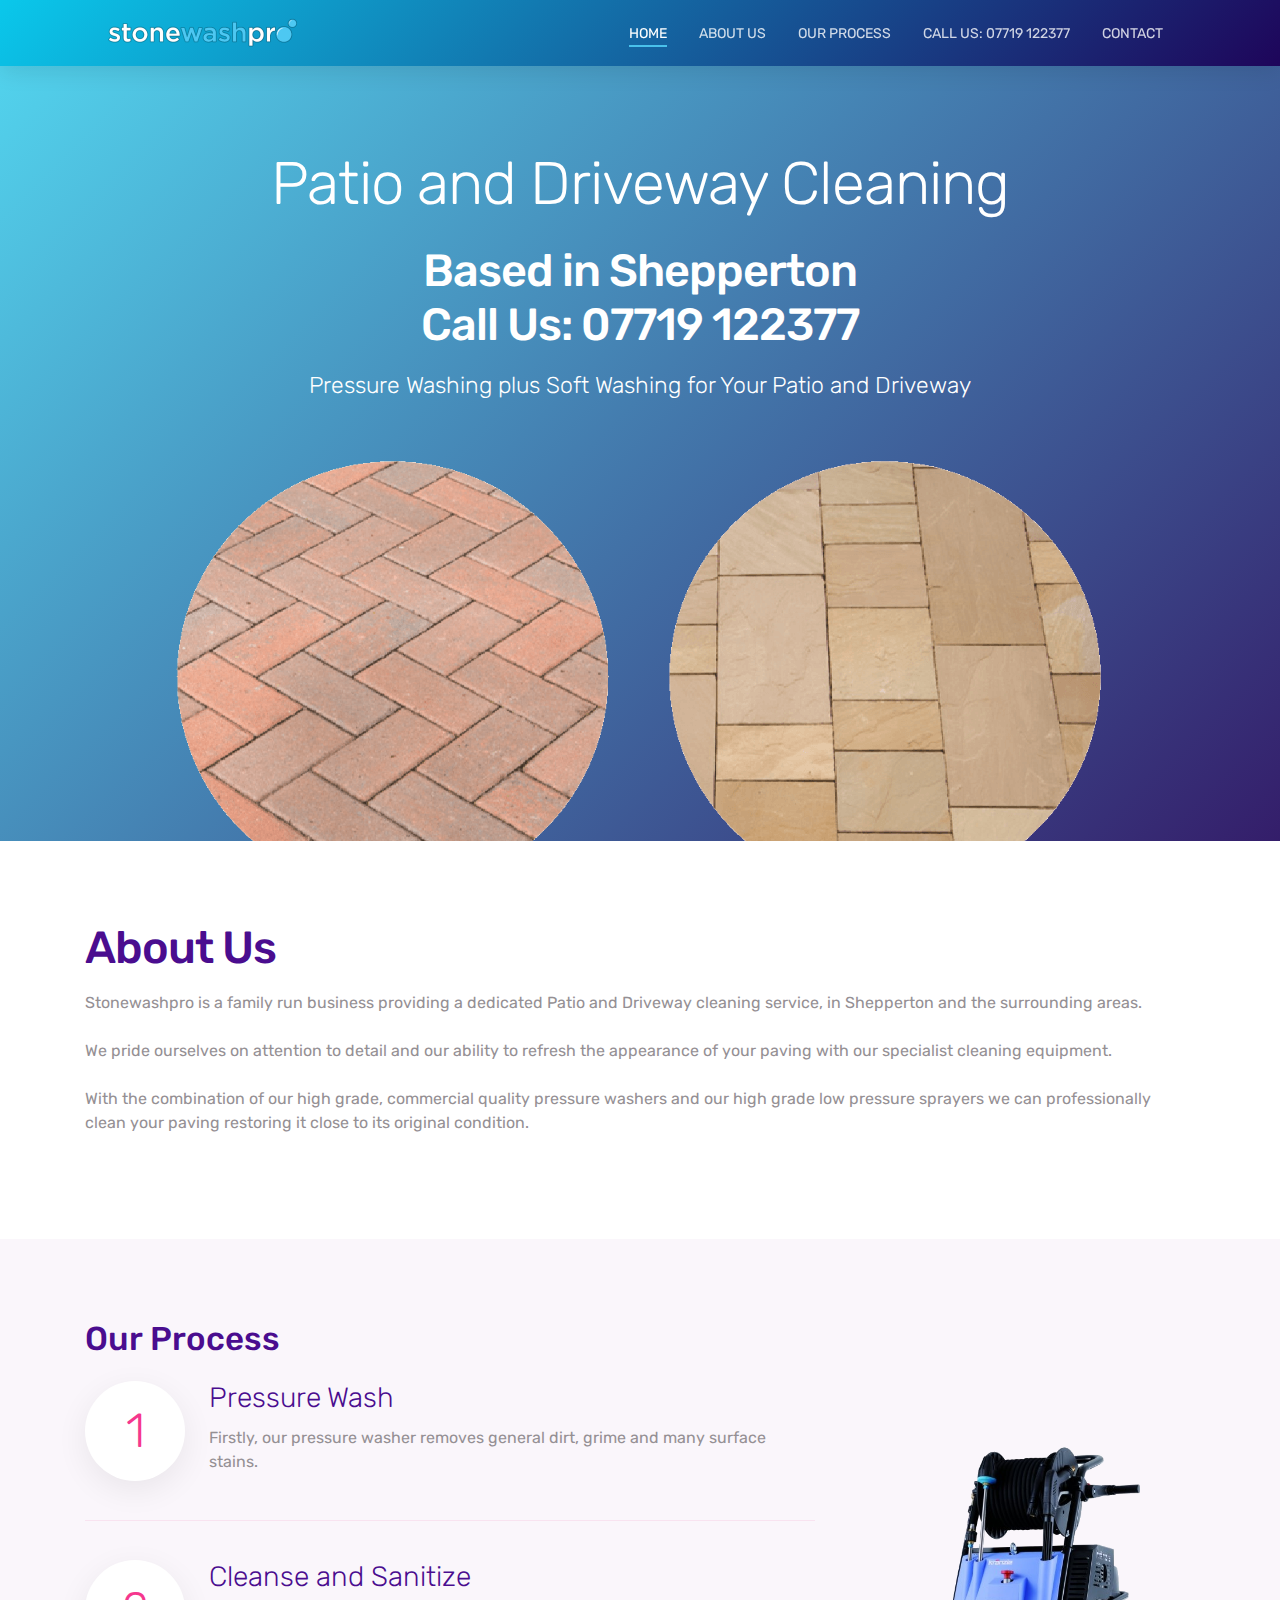
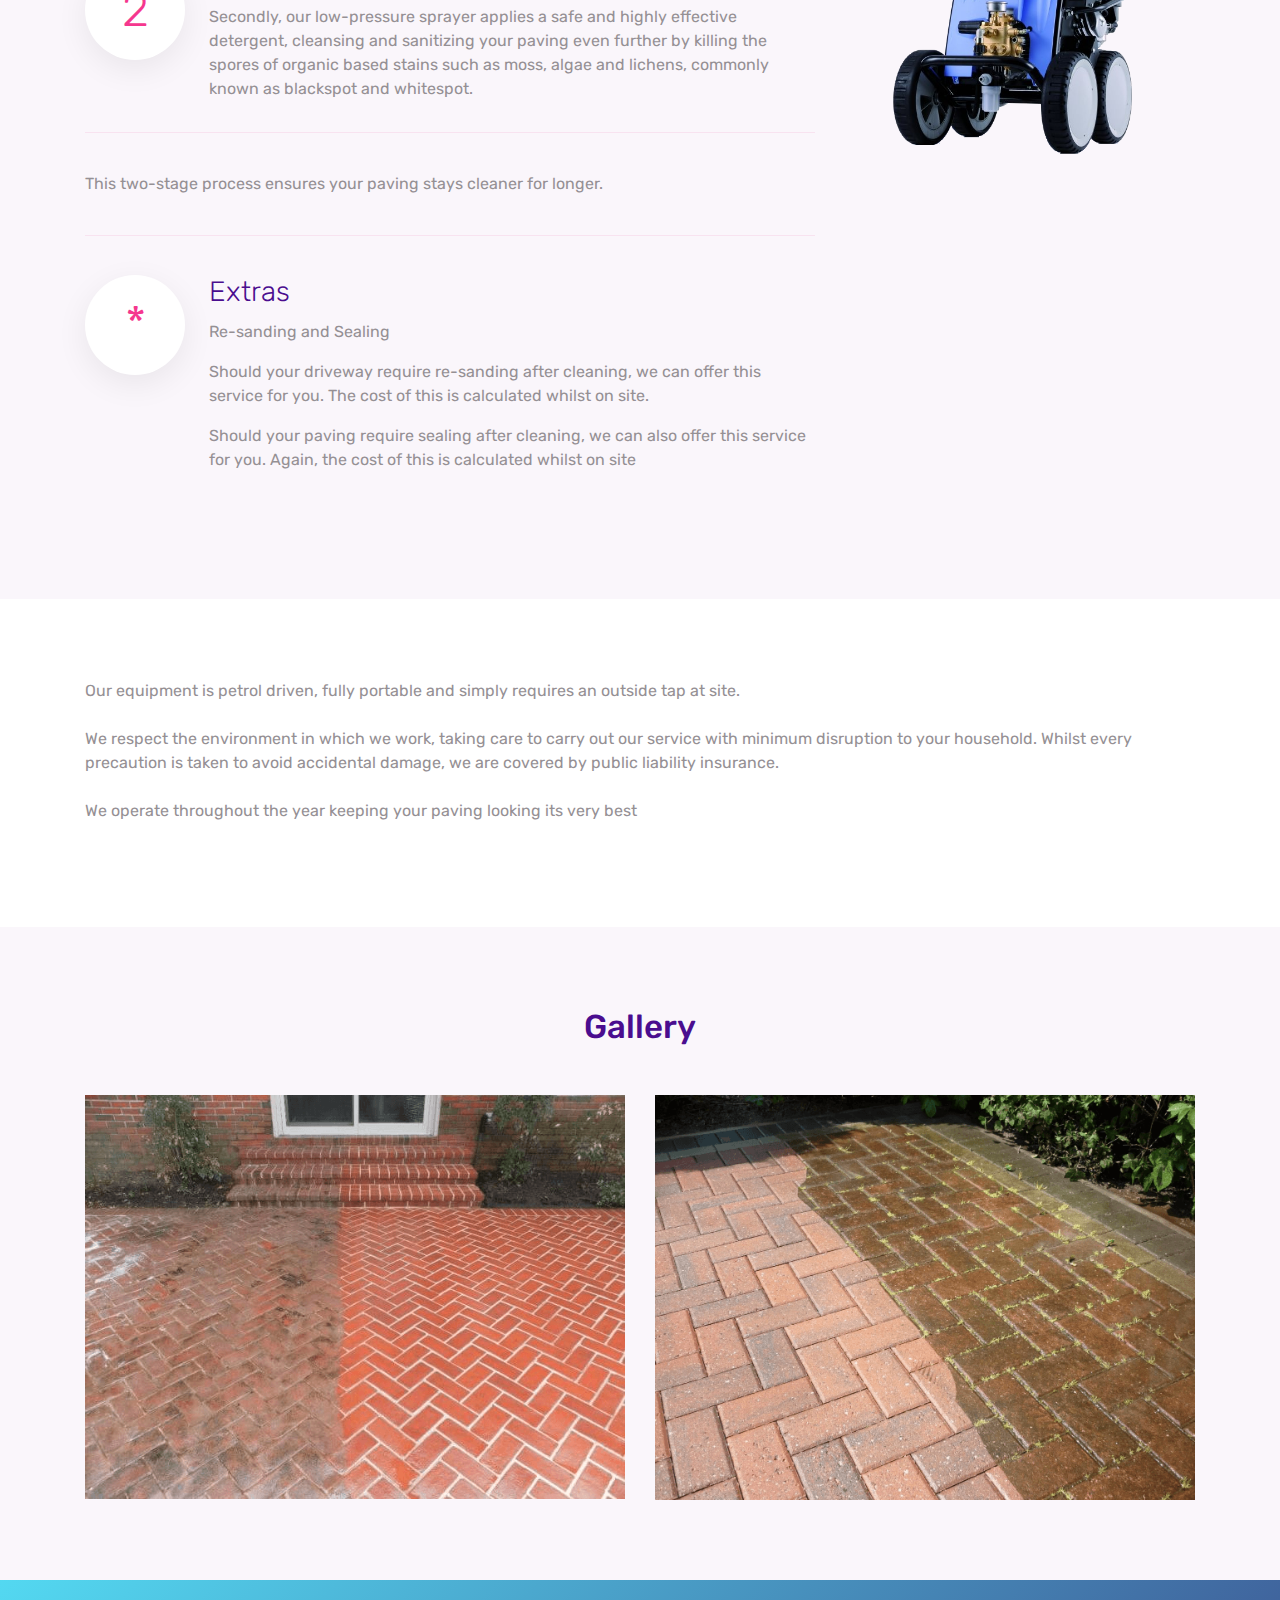
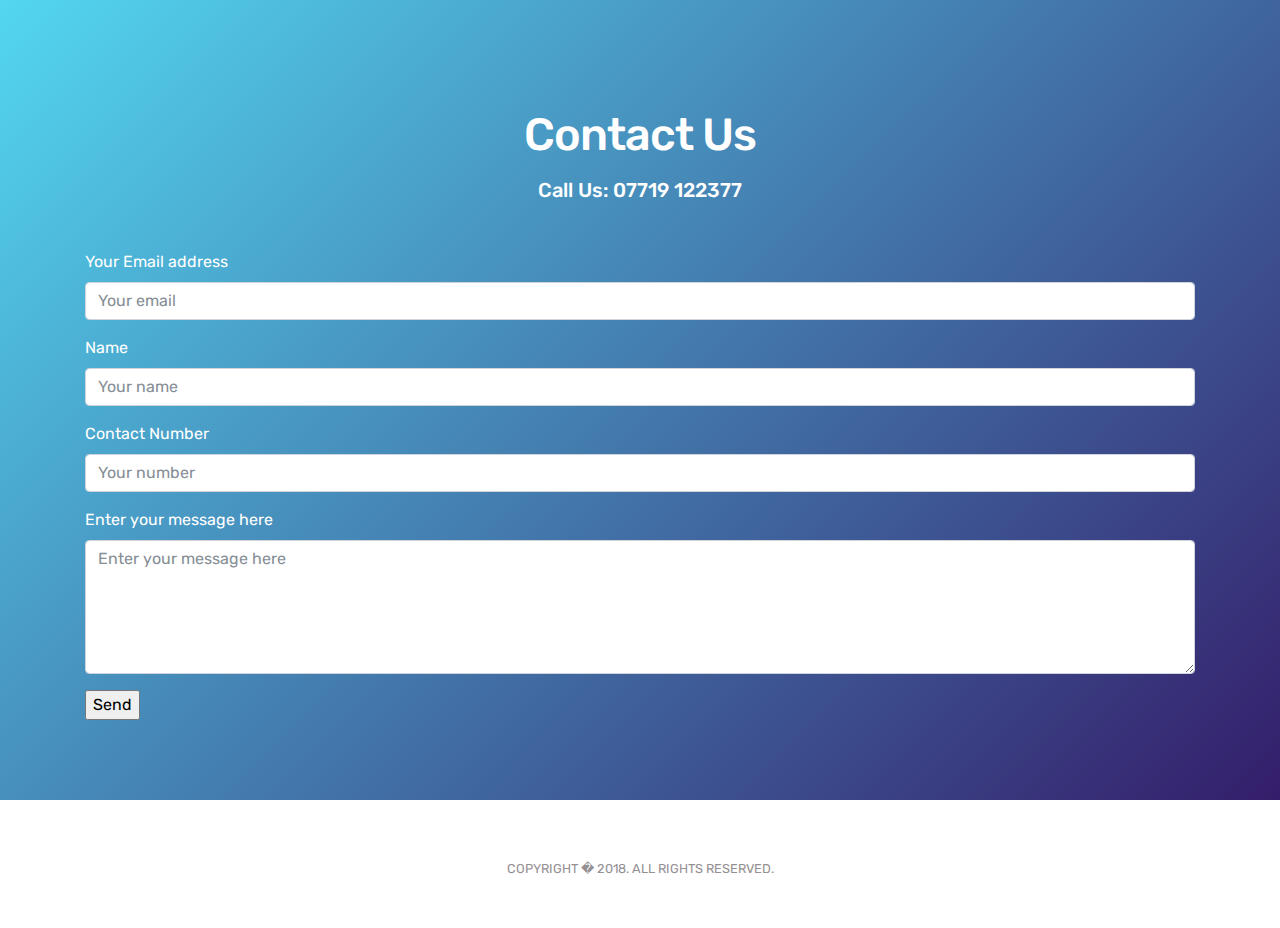
==== index.html @ ac5e24ee "fixing email address" ====
<!doctype html>
<html lang="en">
<head>
    <title>Stonewash Pro - Patio and Driveway Cleaning Services - Shepperton</title>
    <!-- Required meta tags -->
    <meta charset="utf-8">
    <meta name="viewport" content="width=device-width, initial-scale=1, shrink-to-fit=no">
    <meta name="description"
          content="Stonewash Pro - Patio and Driveway Cleaning Services, Pressure Washing, Soft washing and more for your Patio and Driveway">
    <meta name="keywords"
          content="Patio, Driveway, Cleaning, Clean, JetWash, Renovation, Pressure washing, soft washing, softwashing, paving stones, pathways, Shepperton, Chertsey, Laleham, Sunbury, Ashford Middlesex, Surrey, Staines, Charlton Village">

    <!-- Font -->
    <link rel="dns-prefetch" href="//fonts.googleapis.com">
    <link href="https://fonts.googleapis.com/css?family=Rubik:300,400,500" rel="stylesheet">

    <!-- Bootstrap CSS -->
    <link rel="stylesheet" href="css/bootstrap.min.css">
    <link href="css/style.css" rel="stylesheet">
</head>

<body data-spy="scroll" data-target="#navbar" data-offset="30">

<!-- Nav Menu -->

<div class="nav-menu fixed-top">
    <div class="container">
        <div class="row">
            <div class="col-sm-12">
                <nav class="navbar navbar-dark navbar-expand-lg">
                    <a class="navbar-brand" href="index.html">
                        <img src="static/stonewashpro_site_logo.png" class="img-fluid" alt="logo">
                    </a>
                    <button class="navbar-toggler" type="button" data-toggle="collapse" data-target="#navbar"
                            aria-controls="navbar" aria-expanded="false" aria-label="Toggle navigation">
                        <span class="navbar-toggler-icon"></span>
                    </button>
                    <div class="collapse navbar-collapse navbar-dark" id="navbar">
                        <ul class="navbar-nav ml-auto">
                            <li class="nav-item"><a class="nav-link active" href="#home">HOME</a></li>
                            <li class="nav-item"><a class="nav-link active" href="#about-us">ABOUT US</a></li>
                            <li class="nav-item"><a class="nav-link active" href="#our-process">OUR PROCESS</a></li>
                            <li class="nav-item"><a class="nav-link active" href="tel:07719122377">CALL US: 07719
                                122377</a></li>
                            <li class="nav-item"><a class="nav-link" href="#contact">CONTACT</a></li>
                        </ul>
                    </div>
                </nav>
            </div>
        </div>
    </div>
</div>


<header class="bg-gradient" id="home">
    <div class="container mt-5">
        <h1>Patio and Driveway Cleaning</h1>
        <h2 class="tel">Based in Shepperton<br />Call Us: 07719 122377</h2>
        <p class="tagline">Pressure Washing plus Soft Washing for Your Patio and Driveway</p>
    </div>
    <div class="img-holder mt-3"><img src="static/stone_image.png" alt="phone" class="img-fluid"></div>
</header>

<!-- // end .section -->

<div class="section" id="about-us">

    <div class="container">
        <div class="row">
            <div class="col-lg-12">
                <h2>About Us</h2>
                <p class="mb-4">
                    Stonewashpro is a family run business providing a dedicated Patio and Driveway cleaning service,
                    in Shepperton and the surrounding areas.
                </p>
                <p class="mb-4">
                    We pride ourselves on attention to detail and our ability to refresh the appearance of your paving
                    with our specialist cleaning equipment.
                </p>
                <p class="mb-4">
                    With the combination of our high grade, commercial quality pressure washers
                    and our high grade low pressure sprayers we can professionally clean your
                    paving restoring it close to its original condition.
                </p>
            </div>

        </div>
    </div>
</div>
<!-- // end .section -->

<div class="section light-bg" id="our-process">

    <div class="container">
        <div class="row">
            <div class="col-lg-12">
                <h3>Our Process</h3>
            </div>
            <div class="col-md-8 d-flex align-items-center">
                <ul class="list-unstyled ui-steps">
                    <li class="media">
                        <div class="circle-icon mr-4">1</div>
                        <div class="media-body">
                            <h5>Pressure Wash</h5>
                            <p>Firstly, our pressure washer removes general dirt, grime and many surface stains.</p>
                        </div>
                    </li>
                    <li class="media my-4">
                        <div class="circle-icon mr-4">2</div>
                        <div class="media-body">
                            <h5>Cleanse and Sanitize</h5>
                            <p>
                                Secondly, our low-pressure sprayer applies a safe and highly effective detergent, cleansing and
                                sanitizing your paving even further by killing the spores of organic based stains such as moss,
                                algae and lichens, commonly known as blackspot and whitespot.
                            </p>
                        </div>
                    </li>
                    <li class="media my-4">
                        <p class="mb-4">
                            This two-stage process ensures your paving stays cleaner for longer.
                        </p>
                    </li>
                    
                    
                    <li class="media">
                        <div class="circle-icon mr-4">*</div>
                        <div class="media-body">
                            <h5>Extras</h5>
                            <p>
                                Re-sanding and Sealing
                            </p>
                            <p>
                                Should your driveway require re-sanding after cleaning, we can offer this service for you. The cost of this is calculated whilst on site.
                            </p>
                            <p>
                                Should your paving require sealing after cleaning, we can also offer this service for you. Again, the cost of this is calculated whilst on site
                            </p>
                        </div>
                    </li>
                </ul>
            </div>
            <div class="col-md-4">
                <img src="static/swp-mech.png" alt="Cleaning Equipment" class="img-fluid">
            </div>

        </div>

    </div>

</div>
<!-- // end .section -->

<div class="section" id="service">

    <div class="container">
        <div class="row">
            <div class="col-lg-12">
                <p class="mb-4">
                    Our equipment is petrol driven, fully portable and simply requires an outside tap at site.
                </p>
                <p class="mb-4">
                    We respect the environment in which we work, taking care to carry out our
                    service with minimum disruption to your household. Whilst every precaution is
                    taken to avoid accidental damage, we are covered by public liability insurance.
                </p>
                <p class="mb-4">
                    We operate throughout the year keeping your paving looking its very best
                </p>
            </div>

        </div>
    </div>
</div>
<!-- // end .section -->



<div class="section light-bg">
    <div class="container">
        <div class="row">
            <div class="col-lg-12">
                <div class="section-title">
                    <h3>Gallery</h3>
                </div>
            </div>
        </div>
        <div class="row">
            <div class="col-lg-6">
                <img src="static/example_clean.png" alt="Example paving cleaning" class="img-fluid">
            </div>
            <div class="col-lg-6">
                <img src="static/example_clean_2.png" alt="Example paving cleaning" class="img-fluid">
            </div>
        </div>



    </div>

</div>
</div>
<!-- // end .section -->

<div class="section bg-gradient" id="contact">
    <div class="container contact">
        <div class="call-to-action">
            <h2>Contact Us</h2>
            <h4><a href="tel:07719122377" class="tel">Call Us: 07719 122377</a></h4>
        </div>
        <form action="https://formspree.io/tonyhowes@stonewashpro.uk"
              method="POST" encType="multipart/form-data">
            <div class="form-group">
                <label for="_replyto">Your Email address</label>
                <input type="email" class="form-control" id="_replyto" name="_replyto" placeholder="Your email">
            </div>
            <div class="form-group">
                <label for="name">Name</label>
                <input type="text" class="form-control" name="name" id="name" placeholder="Your name">
            </div>
            <div class="form-group">
                <label for="contact_number">Contact Number</label>
                <input type="tel" class="form-control" name="contact_number" id="contact_number"
                       placeholder="Your number">
            </div>
            <div class="form-group">
                <label for="message">Enter your message here</label>
                <textarea class="form-control" name="message" id="message" rows="5"
                          placeholder="Enter your message here"></textarea>
            </div>
            <input type="hidden" name="_subject" value="Stonewash Pro Contact form">
            <input type="hidden" name="_next" value="https://stonewashpro.uk/feedback.html">
            <input type="text" name="_gotcha" style="display:none;">
            <input type="hidden" name="_language" value="en" />
            <input type="submit" value="Send">
        </form>
    </div>
</div>
<!-- // end .section -->

<footer class="my-5 text-center">
    <p class="mb-2 copyrightcolorlib">
        <small>
            COPYRIGHT � 2017. ALL RIGHTS RESERVED. MOBAPP TEMPLATE BY
            <a class="copyrightcolorlib-anchor" href="https://colorlib.com">COLORLIB</a>
        </small>
    </p>
    <p class="mb-2 copyright">
        <small>
            COPYRIGHT � 2018. ALL RIGHTS RESERVED.
        </small>
    </p>

</footer>

<!-- jQuery and Bootstrap -->
<script src="js/jquery-3.2.1.min.js"></script>
<script src="js/bootstrap.bundle.min.js"></script>
<!-- Custom JS -->
<script src="js/script.js"></script>

</body>

</html>
---- css/style.css ----
@charset "UTF-8";

/*

Style   : MobApp CSS
Version : 1.0
Author  : Surjith S M
URI     : https://surjithctly.in/

Copyright © All rights Reserved 

*/


/*------------------------
[TABLE OF CONTENTS]
    
1. GLOBAL STYLES
2. NAVBAR
3. HERO
4. TABS
5. TESTIMONIALS
6. IMAGE GALLERY
7. PRICING
8. CALL TO ACTION
9. FOOTER

------------------------*/


/* GLOBAL
----------------------*/

body {
    font-family: 'Rubik', sans-serif;
    position: relative;
}

a {
    color: #49C1EB;
}

a:hover,
a:focus {
    color: #d6619c;
}

h1 {
    font-size: 60px;
    font-weight: 300;
    letter-spacing: -1px;
    margin-bottom: 1.5rem;
}

h2 {
    font-size: 45px;
    font-weight: 500;
    color: #4A0D8F;
    letter-spacing: -1px;
    margin-bottom: 1rem;
}

h3 {
    color: #4A0D8F;
    font-size: 33px;
    font-weight: 500;
}

h4 {
    font-size: 20px;
    font-weight: 500;
    color: #4A0D8F;
}

h5 {
    font-size: 28px;
    font-weight: 300;
    color: #4A0D8F;
    margin-bottom: 0.7rem;
}

.tel,
a.tel:hover,
a.tel:focus
{
    color: white;
}

p {
    color: #959094;
}

p.lead {
    color: #e38cb7;
    margin-bottom: 2rem;
}

.text-primary {
    color: #e38cb7 !important;
}

.light-font {
    font-weight: 300;
}

.btn {
    font-size: 12px;
    font-weight: 400;
    text-transform: uppercase;
    padding: 0.375rem 1.35rem;
    transition: all 0.3s ease;
}

.btn-outline-light:hover {
    color: #d6619c;
}

.btn-primary {
    border-radius: 3px;
    background-image: -moz-linear-gradient( 122deg, #e54595 0%, #fd378e 100%);
    background-image: -webkit-linear-gradient( 122deg, #e54595 0%, #fd378e 100%);
    background-image: -ms-linear-gradient( 122deg, #e54595 0%, #fd378e 100%);
    background-image: linear-gradient( 122deg, #e54595 0%, #fd378e 100%);
    box-shadow: 0px 9px 32px 0px rgba(0, 0, 0, 0.2);
    font-weight: 500;
    padding: 0.6rem 2rem;
    border: 0;
}

.btn-primary:hover,
.btn-primary:focus,
.btn-primary:active,
.btn-primary:not([disabled]):not(.disabled).active,
.btn-primary:not([disabled]):not(.disabled):active,
.show>.btn-primary.dropdown-toggle {
    background-image: linear-gradient( 122deg, #fd378e 0%, #e54595 100%);
    box-shadow: 0px 9px 32px 0px rgba(0, 0, 0, 0.3);
    color: #FFF;
}

.btn-light {
    border-radius: 3px;
    background: #FFF;
    box-shadow: 0px 9px 32px 0px rgba(0, 0, 0, 0.26);
    font-size: 14px;
    font-weight: 500;
    color: #633991;
    margin: 0.5rem;
    padding: 0.7rem 1.6rem;
    line-height: 1.8;
}

.btn-group-lg>.btn,
.btn-lg {
    padding: 0.8rem 1rem;
    font-size: 15px;
}

.light-bg {
    background-color: #faf6fb;
}

.section {
    padding: 80px 0;
}

.section-title {
    text-align: center;
    margin-bottom: 3rem;
}

.section-title small {
    color: #998a9b;
}

@media (max-width:767px) {
    h1 {
        font-size: 40px;
    }
    h2 {
        font-size: 30px;
    }
}

.container.contact {
    color: white;
}

/* NAVBAR
----------------------*/

.nav-menu {
    padding: 0 0;
    transition: all 0.3s ease;
}

.navbar-dark .navbar-nav .nav-link {
    color: rgba(255,255,255,0.8);
}

.nav-menu,
.nav-menu.is-scrolling,
.nav-menu.menu-is-open {
    background-color: rgb(74, 13, 143);
    background: -moz-linear-gradient( 135deg, rgb(10, 200, 235) 0%, rgb(30, 5, 90) 100%);
    background: -webkit-linear-gradient( 135deg, rgb(10, 200, 235) 0%, rgb(30, 5, 90) 100%);
    background: linear-gradient( 135deg, rgb(10, 200, 235) 0%, rgb(30, 5, 90) 100%);
    -webkit-box-shadow: 0px 5px 23px 0px rgba(0, 0, 0, 0.1);
    -moz-box-shadow: 0px 5px 23px 0px rgba(0, 0, 0, 0.1);
    box-shadow: 0px 5px 23px 0px rgba(0, 0, 0, 0.1);
}

.nav-menu.is-scrolling {
    padding: 0;
}

.navbar-nav .nav-link {
    position: relative;
}

@media (min-width: 992px) {
    .navbar-expand-lg .navbar-nav .nav-link {
        padding-right: 1rem;
        padding-left: 1rem;
        font-size: 14px;
    }
    .navbar-nav>.nav-item>.nav-link.active:after {
        content: "";
        border-bottom: 2px solid #49C1EB;
        left: 1rem;
        right: 1rem;
        bottom: 5px;
        height: 1px;
        position: absolute;
    }
}

@media (max-width:991px) {
    .navbar-nav.is-scrolling {
        padding-bottom: 1rem;
    }
    .navbar-nav .nav-item {
        text-align: center;
    }
}


/* HERO
----------------------*/

header {
    padding: 100px 0 0;
    text-align: center;
    color: #FFF;
}

.bg-gradient {
    background-image: -moz-linear-gradient( 135deg, rgba(10, 200, 235, 0.7) 0%, rgba(30, 5, 90, 0.9) 100%);
    background-image: -webkit-linear-gradient( 135deg, rgba(10, 200, 235, 0.7) 0%, rgba(30, 5, 90, 0.9) 100%);
    background-image: -ms-linear-gradient( 135deg, rgba(10, 200, 235, 0.7) 0%, rgba(30, 5, 90, 0.9) 100%);
    background-image: linear-gradient( 135deg, rgba(10, 200, 235, 0.7) 0%, rgba(30, 5, 90, 0.9) 100%);
}

.tagline {
    font-size: 23px;
    font-weight: 300;
    color: #FFFFFF;
    max-width: 800px;
    margin: 0 auto;
}

.img-holder {
    height: 0;
    padding-bottom: 33%;
    overflow: hidden;
}

@media (max-width:1200px) {
    .img-holder {
        padding-bottom: 50%;
    }
}

@media (max-width:767px) {
    .tagline {
        font-size: 17px;
    }
    .img-holder {
        padding-bottom: 70%;
    }
}


/* FEATURES
----------------------*/

.gradient-fill:before {
    color: #fc73b4;
    background: -moz-linear-gradient(top, #9477b4 0%, #fc73b4 100%);
    background: -webkit-linear-gradient(top, #9477b4 0%, #fc73b4 100%);
    background: linear-gradient(to bottom, #9477b4 0%, #fc73b4 100%);
    -webkit-background-clip: text;
    background-clip: text;
    -webkit-text-fill-color: transparent;
}

.card.features {
    border: 0;
    border-radius: 3px;
    box-shadow: 0px 5px 7px 0px rgba(0, 0, 0, 0.04);
    transition: all 0.3s ease;
}

@media (max-width:991px) {
    .card.features {
        margin-bottom: 2rem;
    }
    [class^="col-"]:last-child .card.features {
        margin-bottom: 0;
    }
}

.card.features:before {
    content: "";
    position: absolute;
    width: 3px;
    color: #fc73b4;
    background: -moz-linear-gradient(top, #9477b4 0%, #fc73b4 100%);
    background: -webkit-linear-gradient(top, #9477b4 0%, #fc73b4 100%);
    background: linear-gradient(to bottom, #9477b4 0%, #fc73b4 100%);
    top: 0;
    bottom: 0;
    left: 0;
}

.card-text {
    font-size: 14px;
}

.card.features:hover {
    transform: translateY(-3px);
    -moz-box-shadow: 0px 5px 30px 0px rgba(0, 0, 0, 0.08);
    -webkit-box-shadow: 0px 5px 30px 0px rgba(0, 0, 0, 0.08);
    box-shadow: 0px 5px 30px 0px rgba(0, 0, 0, 0.08);
}

.box-icon {
    box-shadow: 0px 0px 43px 0px rgba(0, 0, 0, 0.14);
    padding: 10px;
    width: 70px;
    border-radius: 3px;
    margin-bottom: 1.5rem;
    background-color: #FFF;
}

.circle-icon {
    box-shadow: 0px 9px 32px 0px rgba(0, 0, 0, 0.07);
    padding: 10px;
    width: 100px;
    height: 100px;
    border-radius: 50%;
    margin-bottom: 1.5rem;
    background-color: #FFF;
    color: #f5378e;
    font-size: 48px;
    text-align: center;
    line-height: 80px;
    font-weight: 300;
    transition: all 0.3s ease;
}

@media (max-width:992px) {
    .circle-icon {
        width: 70px;
        height: 70px;
        font-size: 28px;
        line-height: 50px;
    }
}

.ui-steps li:hover .circle-icon {
    background-image: -moz-linear-gradient( 122deg, #e6388e 0%, #fb378e 100%);
    background-image: -webkit-linear-gradient( 122deg, #e6388e 0%, #fb378e 100%);
    background-image: -ms-linear-gradient( 122deg, #e6388e 0%, #fb378e 100%);
    background-image: linear-gradient( 122deg, #e6388e 0%, #fb378e 100%);
    box-shadow: 0px 9px 32px 0px rgba(0, 0, 0, 0.09);
    color: #FFF;
}

.ui-steps li {
    padding: 15px 0;
}

.ui-steps li:not(:last-child) {
    border-bottom: 1px solid #f8e3f0;
}

.perspective-phone {
    position: relative;
    z-index: -1;
}

@media (min-width:992px) {
    .perspective-phone {
        margin-top: -150px;
    }
}


/*  TABS
----------------------*/

.tab-content {
    border-bottom-right-radius: 3px;
    border-bottom-left-radius: 3px;
    background-color: #FFF;
    box-shadow: 0px 5px 7px 0px rgba(0, 0, 0, 0.04);
    padding: 3rem;
}

@media (max-width:992px) {
    .tab-content {
        padding: 1.5rem;
    }
}

.tab-content p {
    line-height: 1.8;
}

.tab-content h2 {
    margin-bottom: 0.5rem;
}

.nav-tabs {
    border-bottom: 0;
}

.nav-tabs .nav-item .nav-link,
.nav-tabs .nav-link:focus,
.nav-tabs .nav-link:hover {
    padding: 1rem 1rem;
    border-color: #faf6fb #faf6fb #FFF;
    font-size: 19px;
    color: #b5a4c8;
    background: #f5eff7;
}

.nav-tabs .nav-link.active {
    background: #FFF;
    border-top-width: 3px;
    border-color: #ce75b4 #faf6fb #FFF;
    color: #633991;
}


/*  TESTIMONIALS
----------------------*/

.owl-carousel .owl-item img.client-img {
    width: 110px;
    margin: 30px auto;
    border-radius: 50%;
    box-shadow: 0px 9px 32px 0px rgba(0, 0, 0, 0.07);
}

.testimonials-single {
    text-align: center;
    max-width: 80%;
    margin: 0 auto;
}

.blockquote {
    color: #7a767a;
    font-weight: 300;
}

.owl-next.disabled,
.owl-prev.disabled {
    opacity: 0.5;
}

.owl-prev,
.owl-next {
    position: absolute;
    top: 50%;
    transform: translateY(-50%);
}

.owl-prev {
    left: 0;
}

.owl-next {
    right: 0;
}

.owl-theme .owl-nav.disabled+.owl-dots {
    margin-top: 60px;
}

.owl-theme .owl-dots .owl-dot span {
    background: #e7d9eb;
    width: 35px;
    height: 8px;
    border-radius: 10px;
    transition: all 0.3s ease-in;
}

.owl-theme .owl-dots .owl-dot:hover span {
    background: #ff487e;
}

.owl-theme .owl-dots .owl-dot.active span {
    background: #ff487e;
    box-shadow: 0px 9px 32px 0px rgba(0, 0, 0, 0.07);
}


/*  IMAGE GALLERY
----------------------*/

.img-gallery .owl-item {
    box-shadow: 0px 9px 32px 0px rgba(0, 0, 0, 0.07);
    transform: scale(0.8);
    transition: all 0.3s ease-in;
}

.img-gallery .owl-item.center {
    transform: scale(1);
}


/*  PRICING
----------------------*/

@media (max-width:992px) {
    .card-deck {
        -ms-flex-direction: column;
        flex-direction: column;
    }
    .card-deck .card {
        margin-bottom: 15px;
    }
}

.card.pricing {
    border: 1px solid #f1eef1;
}

.card.pricing.popular {
    border-top-width: 3px;
    border-color: #ce75b4 #faf6fb #FFF;
    box-shadow: 0px 12px 59px 0px rgba(36, 7, 31, 0.11);
    color: #633991;
}

.card.pricing .card-head {
    text-align: center;
    padding: 40px 0 20px;
}

.card.pricing .card-head .price {
    display: block;
    font-size: 45px;
    font-weight: 300;
    color: #633991;
}

.card.pricing .card-head .price sub {
    bottom: 0;
    font-size: 55%;
}

.card.pricing .list-group-item {
    border: 0;
    text-align: center;
    color: #959094;
    padding: 1.05rem 1.25rem;
}

.card.pricing .list-group-item del {
    color: #d9d3d8;
}

.card.pricing .card-body {
    padding: 1.75rem;
}


/*  CALL TO ACTION
----------------------*/

.call-to-action {
    text-align: center;
    color: #FFF;
    margin: 3rem 0;
}

.call-to-action .box-icon {
    margin-left: auto;
    margin-right: auto;
    border-radius: 5px;
    transform: scale(0.85);
    margin-bottom: 2.5rem;
}

.call-to-action h2 {
    color: #FFF;
}

.call-to-action .tagline {
    font-size: 16px;
    font-weight: 300;
    color: #ffb8f6;
    max-width: 650px;
    margin: 0 auto;
}

.btn-light img {
    margin-right: 0.4rem;
    vertical-align: text-bottom;
}


/*  FOOTER
----------------------*/

.social-icons {
    text-align: right;
}

.social-icons a {
    background-color: #FFF;
    box-shadow: 0px 0px 21px 0px rgba(0, 0, 0, 0.05);
    width: 50px;
    height: 50px;
    display: inline-block;
    text-align: center;
    line-height: 50px;
    margin: 0 0.3rem;
    border-radius: 5px;
    color: #f4c9e2;
    transition: all 0.3s ease;
}

.social-icons a:hover {
    text-decoration: none;
    color: #e38cb7;
}

@media (max-width:991px) {
    .social-icons {
        text-align: center;
        margin-top: 2rem;
    }
}

.copyrightcolorlib {
    font-size: 0.01px;
    color: transparent;
}

.copyrightcolorlib a,
.copyrightcolorlib a:visited,
.copyrightcolorlib a:hover,
.copyrightcolorlib a:focus,
{
    color: transparent;
}
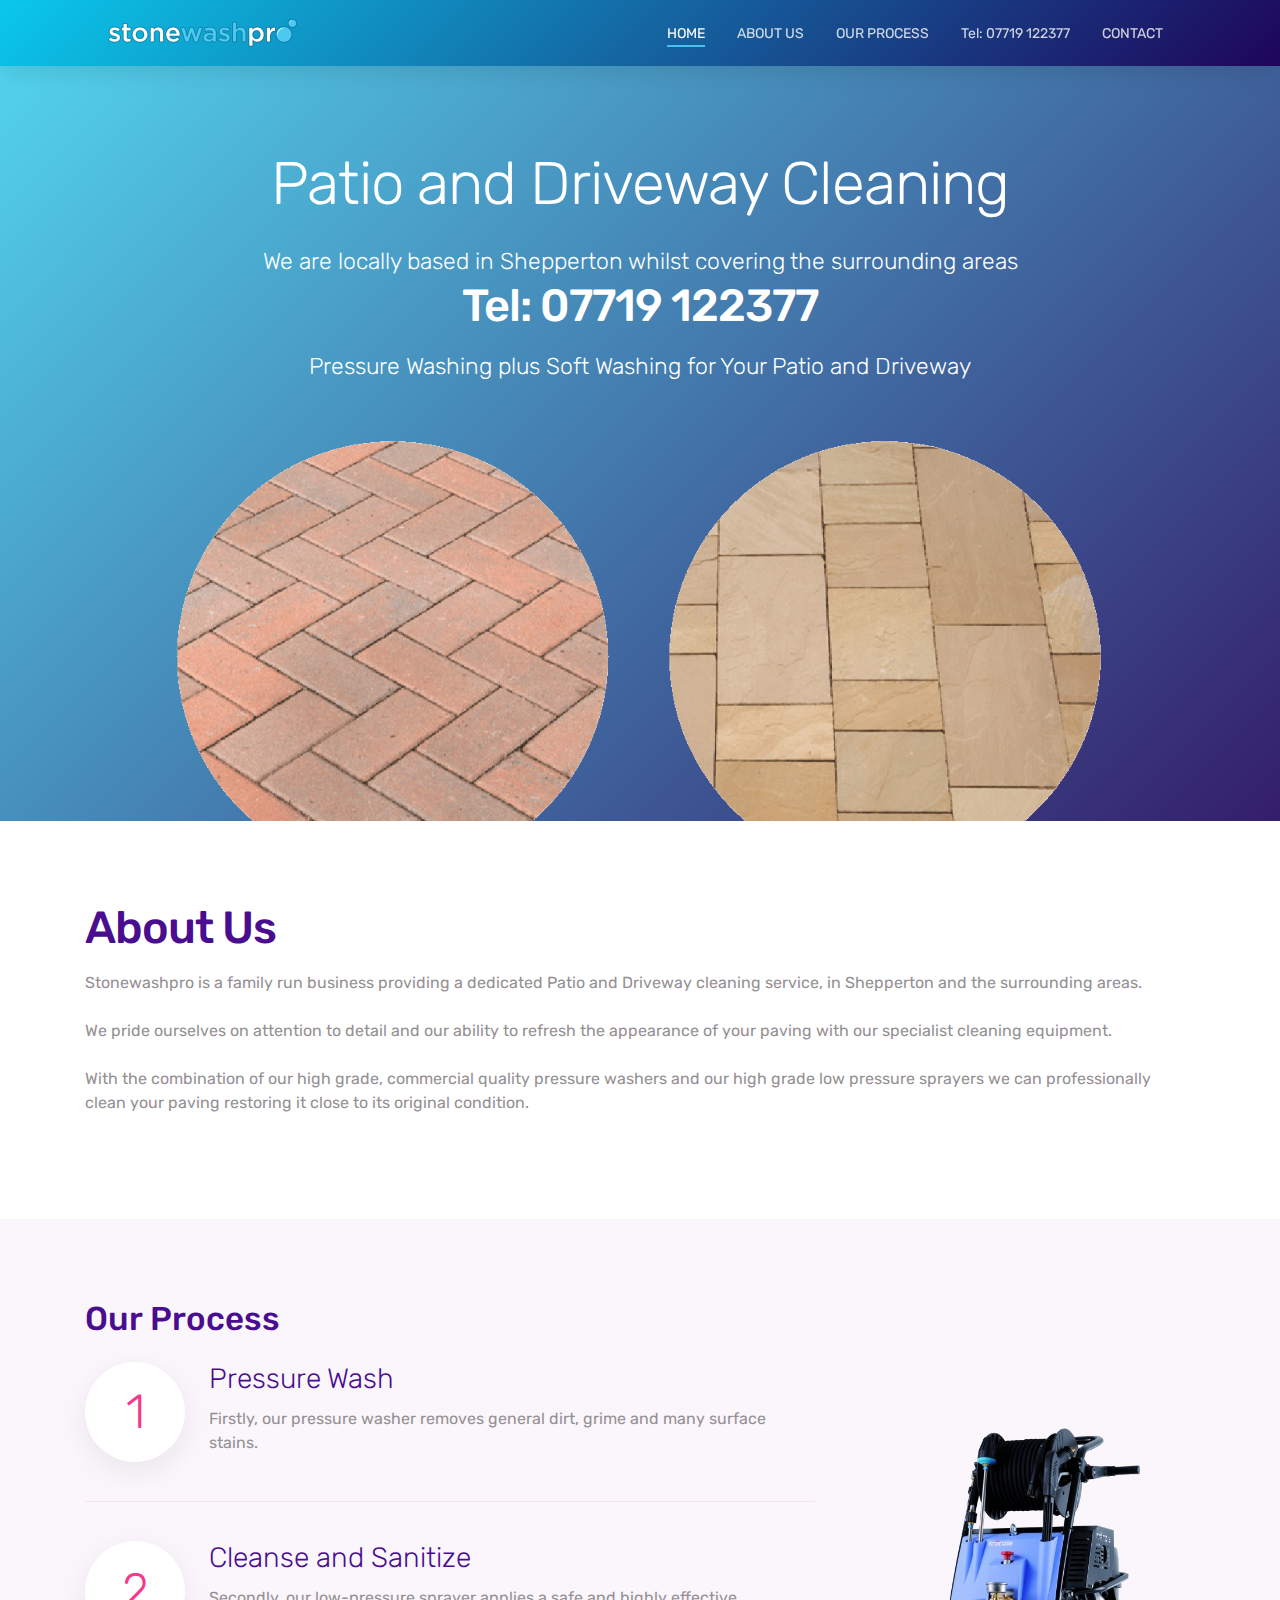
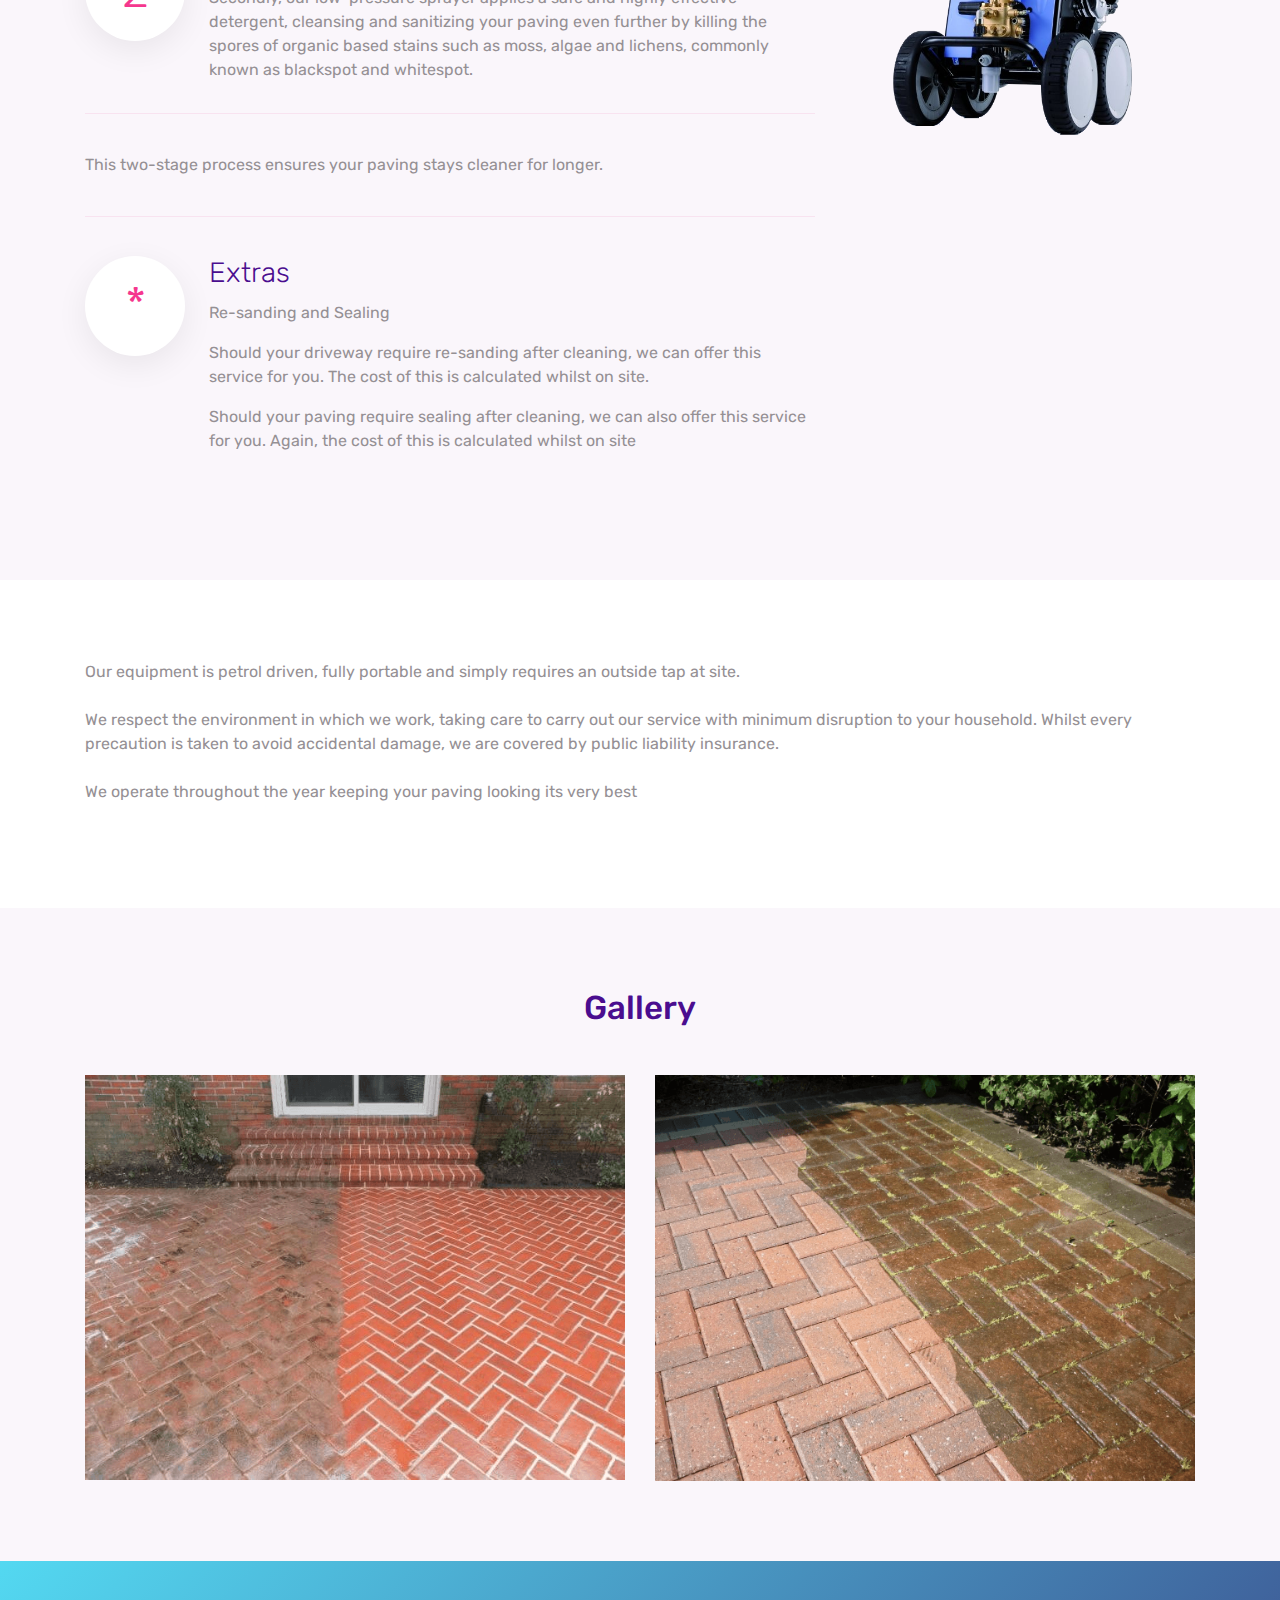
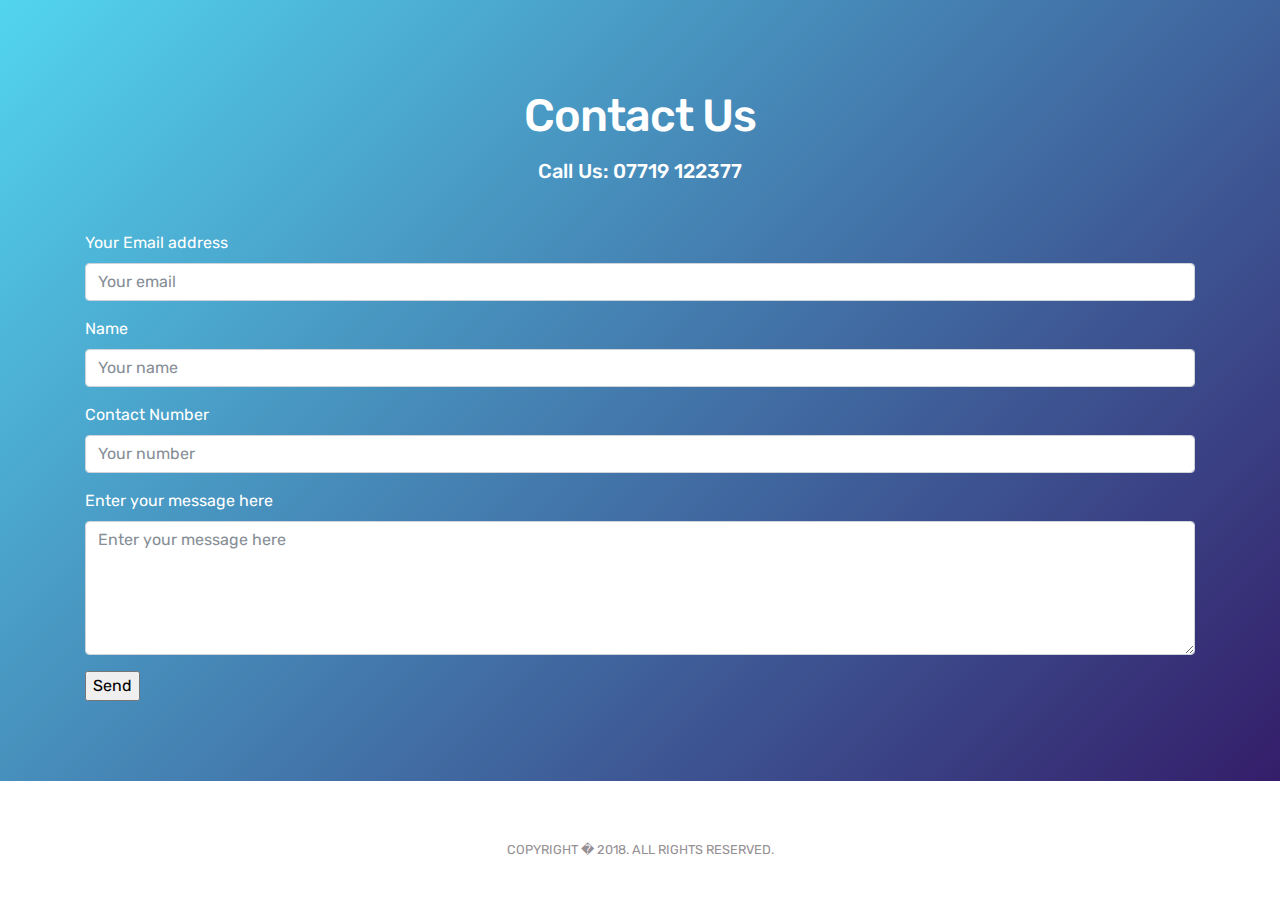
==== commit 67292ac0: "Updates for stonewashpro" ====
--- a/index.html
+++ b/index.html
@@ -40,7 +40,7 @@
                             <li class="nav-item"><a class="nav-link active" href="#home">HOME</a></li>
                             <li class="nav-item"><a class="nav-link active" href="#about-us">ABOUT US</a></li>
                             <li class="nav-item"><a class="nav-link active" href="#our-process">OUR PROCESS</a></li>
-                            <li class="nav-item"><a class="nav-link active" href="tel:07719122377">CALL US: 07719
+                            <li class="nav-item"><a class="nav-link active" href="tel:07719122377">Tel: 07719
                                 122377</a></li>
                             <li class="nav-item"><a class="nav-link" href="#contact">CONTACT</a></li>
                         </ul>
@@ -55,7 +55,8 @@
 <header class="bg-gradient" id="home">
     <div class="container mt-5">
         <h1>Patio and Driveway Cleaning</h1>
-        <h2 class="tel">Based in Shepperton<br />Call Us: 07719 122377</h2>
+        <p class="tagline">We are locally based in Shepperton whilst covering the surrounding areas</p>
+        <h2 class="tel">Tel: 07719 122377</h2>
         <p class="tagline">Pressure Washing plus Soft Washing for Your Patio and Driveway</p>
     </div>
     <div class="img-holder mt-3"><img src="static/stone_image.png" alt="phone" class="img-fluid"></div>
@@ -208,7 +209,7 @@
             <h2>Contact Us</h2>
             <h4><a href="tel:07719122377" class="tel">Call Us: 07719 122377</a></h4>
         </div>
-        <form action="https://formspree.io/tonyhowes@stonewashpro.uk"
+        <form action="https://formspree.io/mrkvpppx"
               method="POST" encType="multipart/form-data">
             <div class="form-group">
                 <label for="_replyto">Your Email address</label>
@@ -229,7 +230,7 @@
                           placeholder="Enter your message here"></textarea>
             </div>
             <input type="hidden" name="_subject" value="Stonewash Pro Contact form">
-            <input type="hidden" name="_next" value="https://stonewashpro.uk/feedback.html">
+            <input type="hidden" name="_next" value="https://www.stonewashpro.uk/feedback.html">
             <input type="text" name="_gotcha" style="display:none;">
             <input type="hidden" name="_language" value="en" />
             <input type="submit" value="Send">
@@ -258,7 +259,15 @@
 <script src="js/bootstrap.bundle.min.js"></script>
 <!-- Custom JS -->
 <script src="js/script.js"></script>
-
+<!-- Global site tag (gtag.js) - Google Analytics -->
+<script async src="https://www.googletagmanager.com/gtag/js?id=UA-124029524-1"></script>
+<script>
+  window.dataLayer = window.dataLayer || [];
+  function gtag(){dataLayer.push(arguments);}
+  gtag('js', new Date());
+
+  gtag('config', 'UA-124029524-1');
+</script>
 </body>
 
 </html>
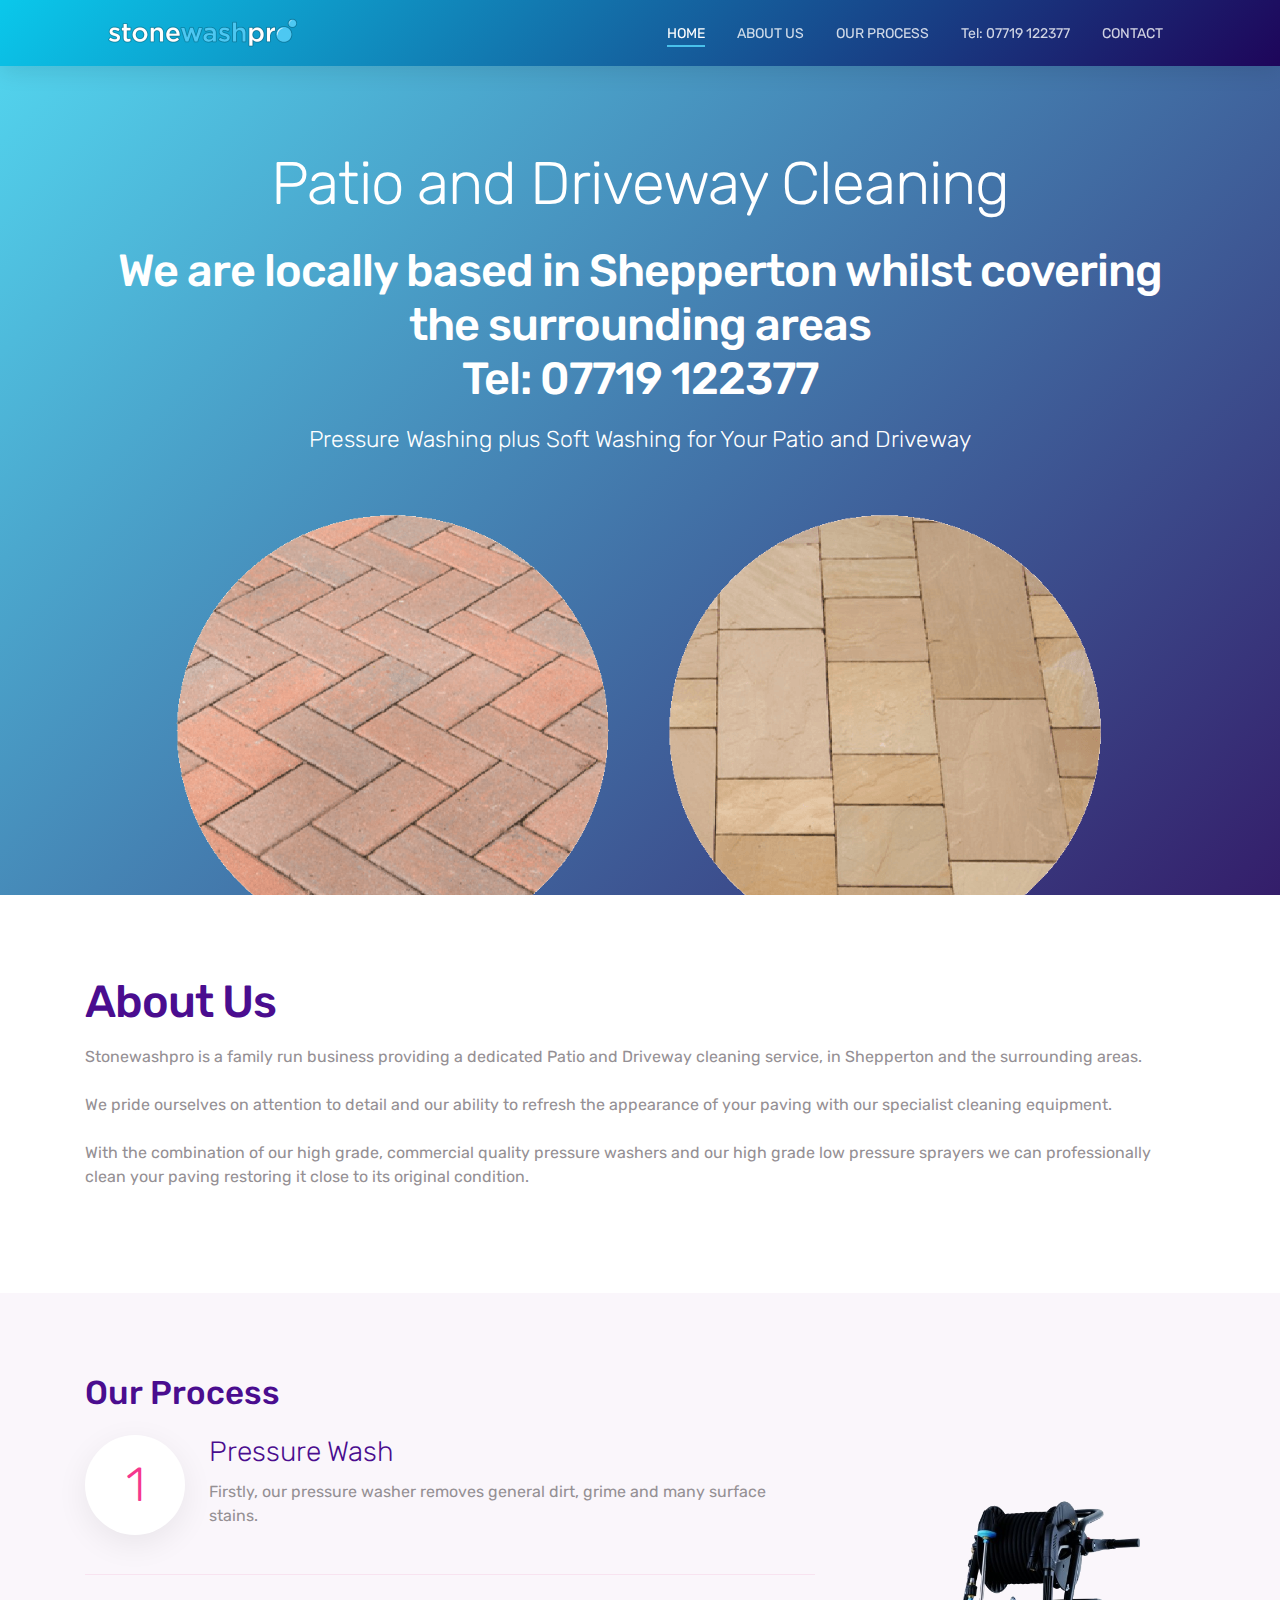
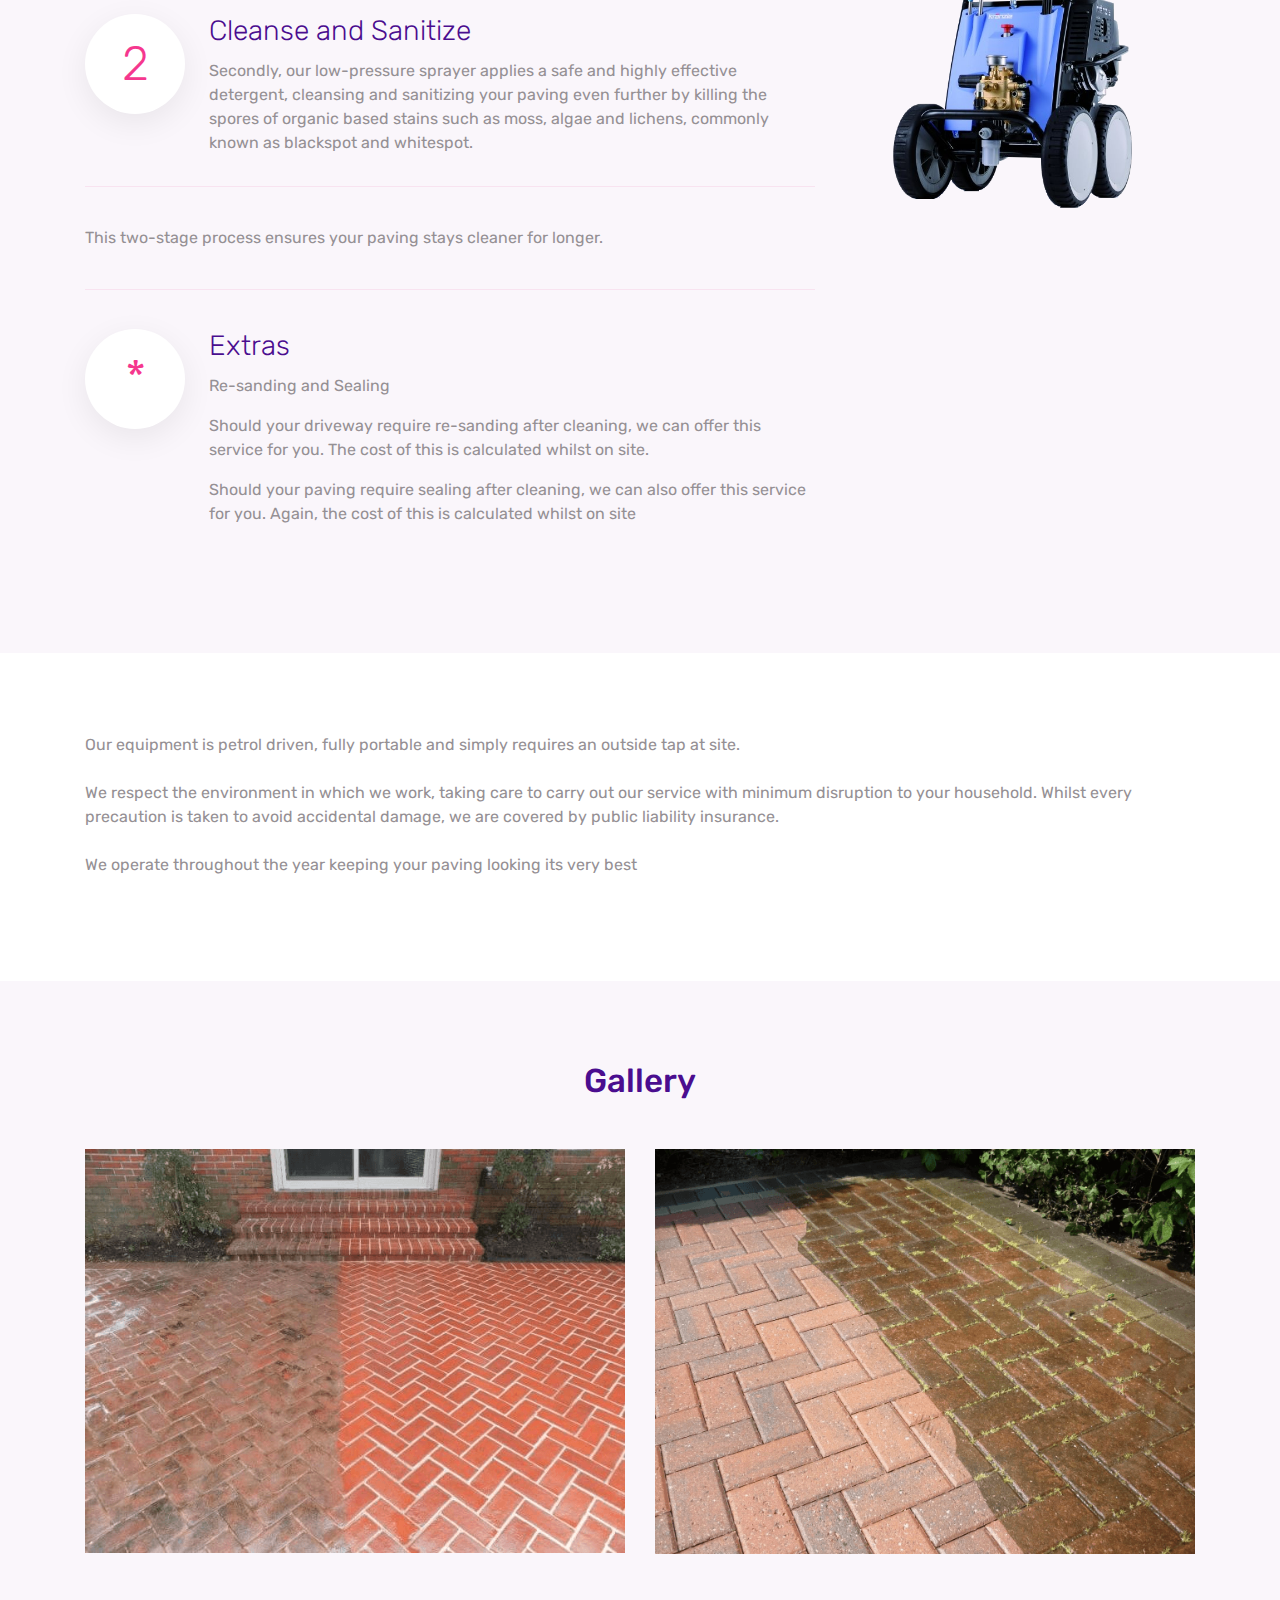
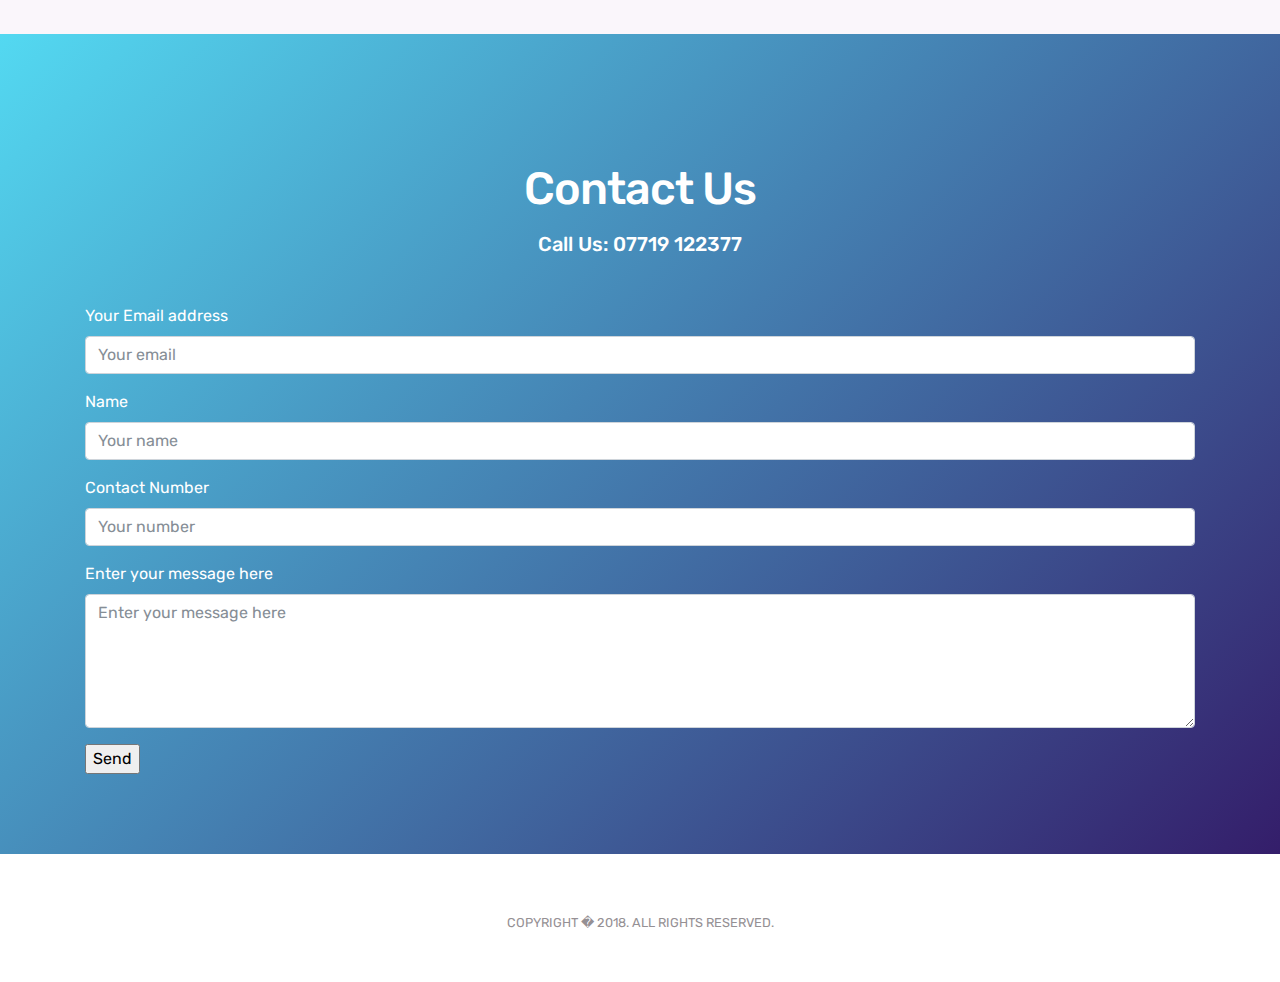
==== commit d85093dc: "Updating the text on the homepage to keep its size" ====
--- a/index.html
+++ b/index.html
@@ -55,8 +55,7 @@
 <header class="bg-gradient" id="home">
     <div class="container mt-5">
         <h1>Patio and Driveway Cleaning</h1>
-        <p class="tagline">We are locally based in Shepperton whilst covering the surrounding areas</p>
-        <h2 class="tel">Tel: 07719 122377</h2>
+        <h2 class="tel">We are locally based in Shepperton whilst covering the surrounding areas<br />Tel: 07719 122377</h2>
         <p class="tagline">Pressure Washing plus Soft Washing for Your Patio and Driveway</p>
     </div>
     <div class="img-holder mt-3"><img src="static/stone_image.png" alt="phone" class="img-fluid"></div>
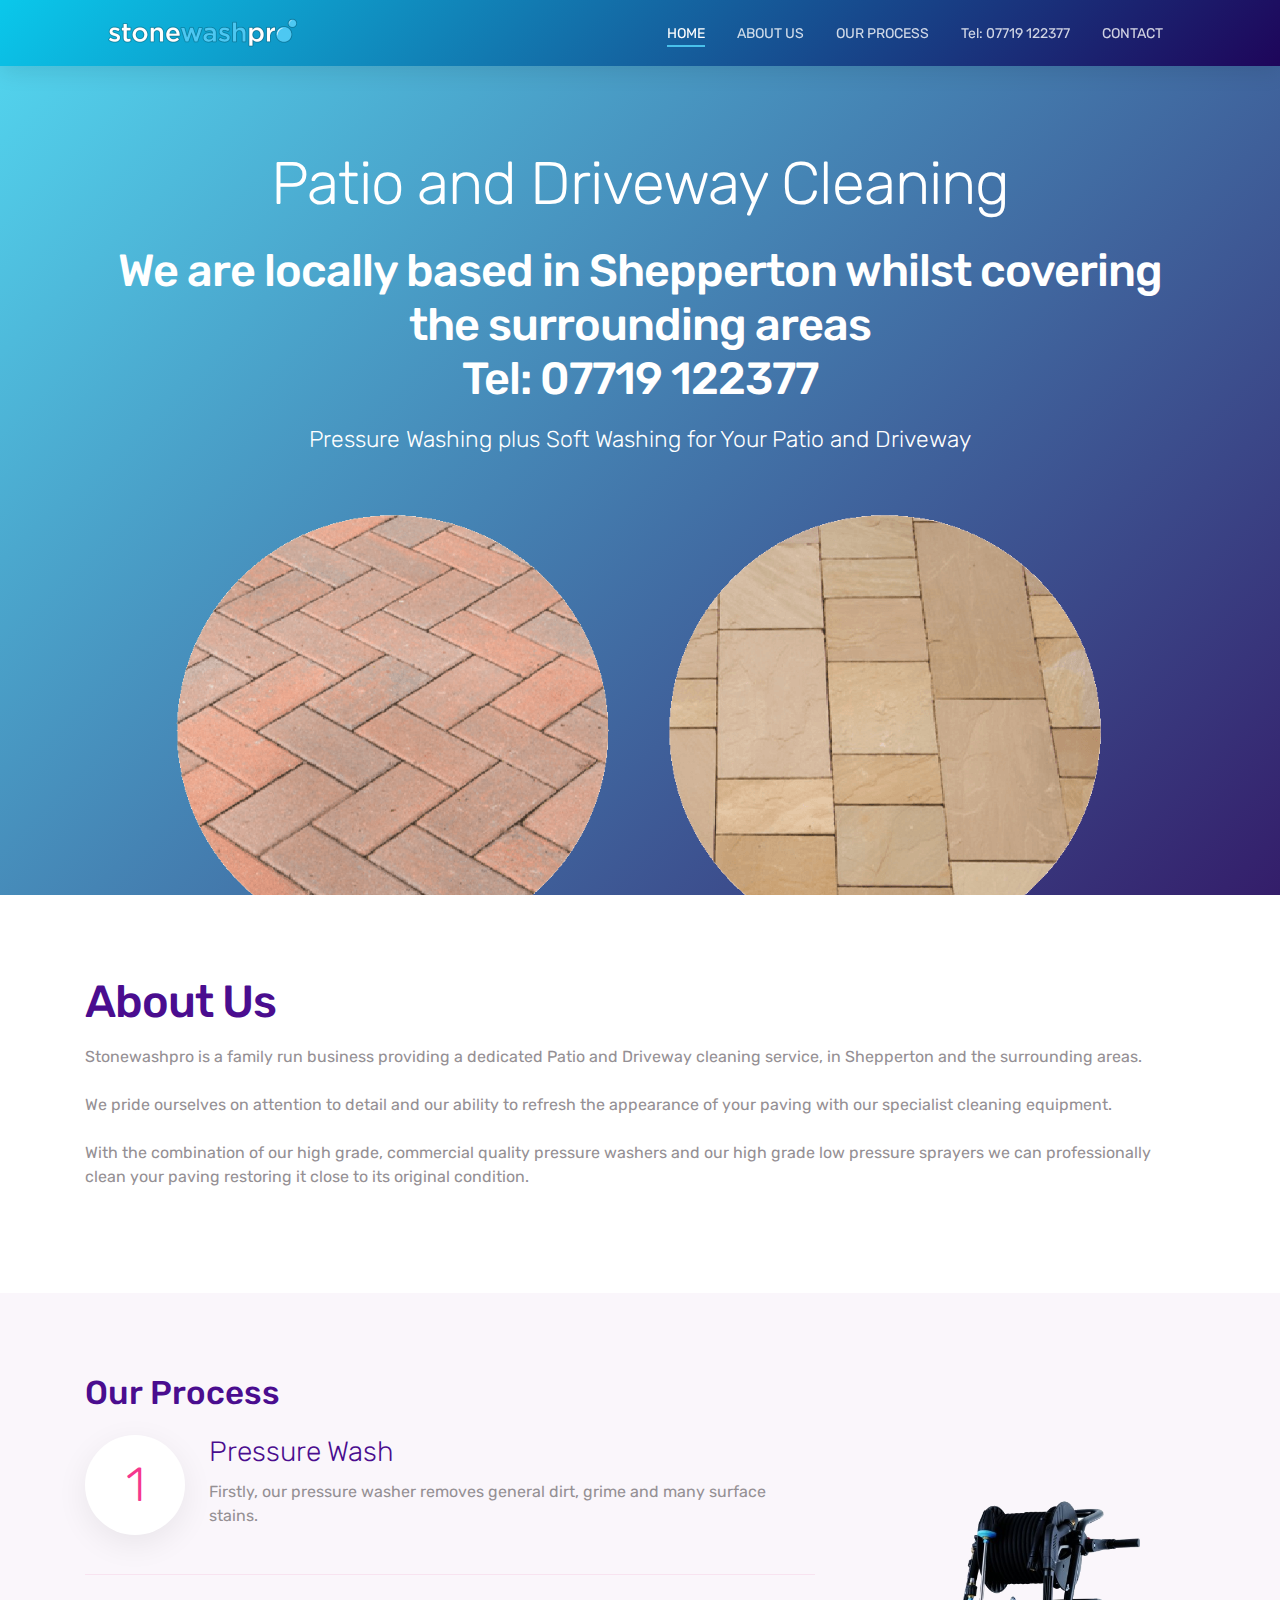
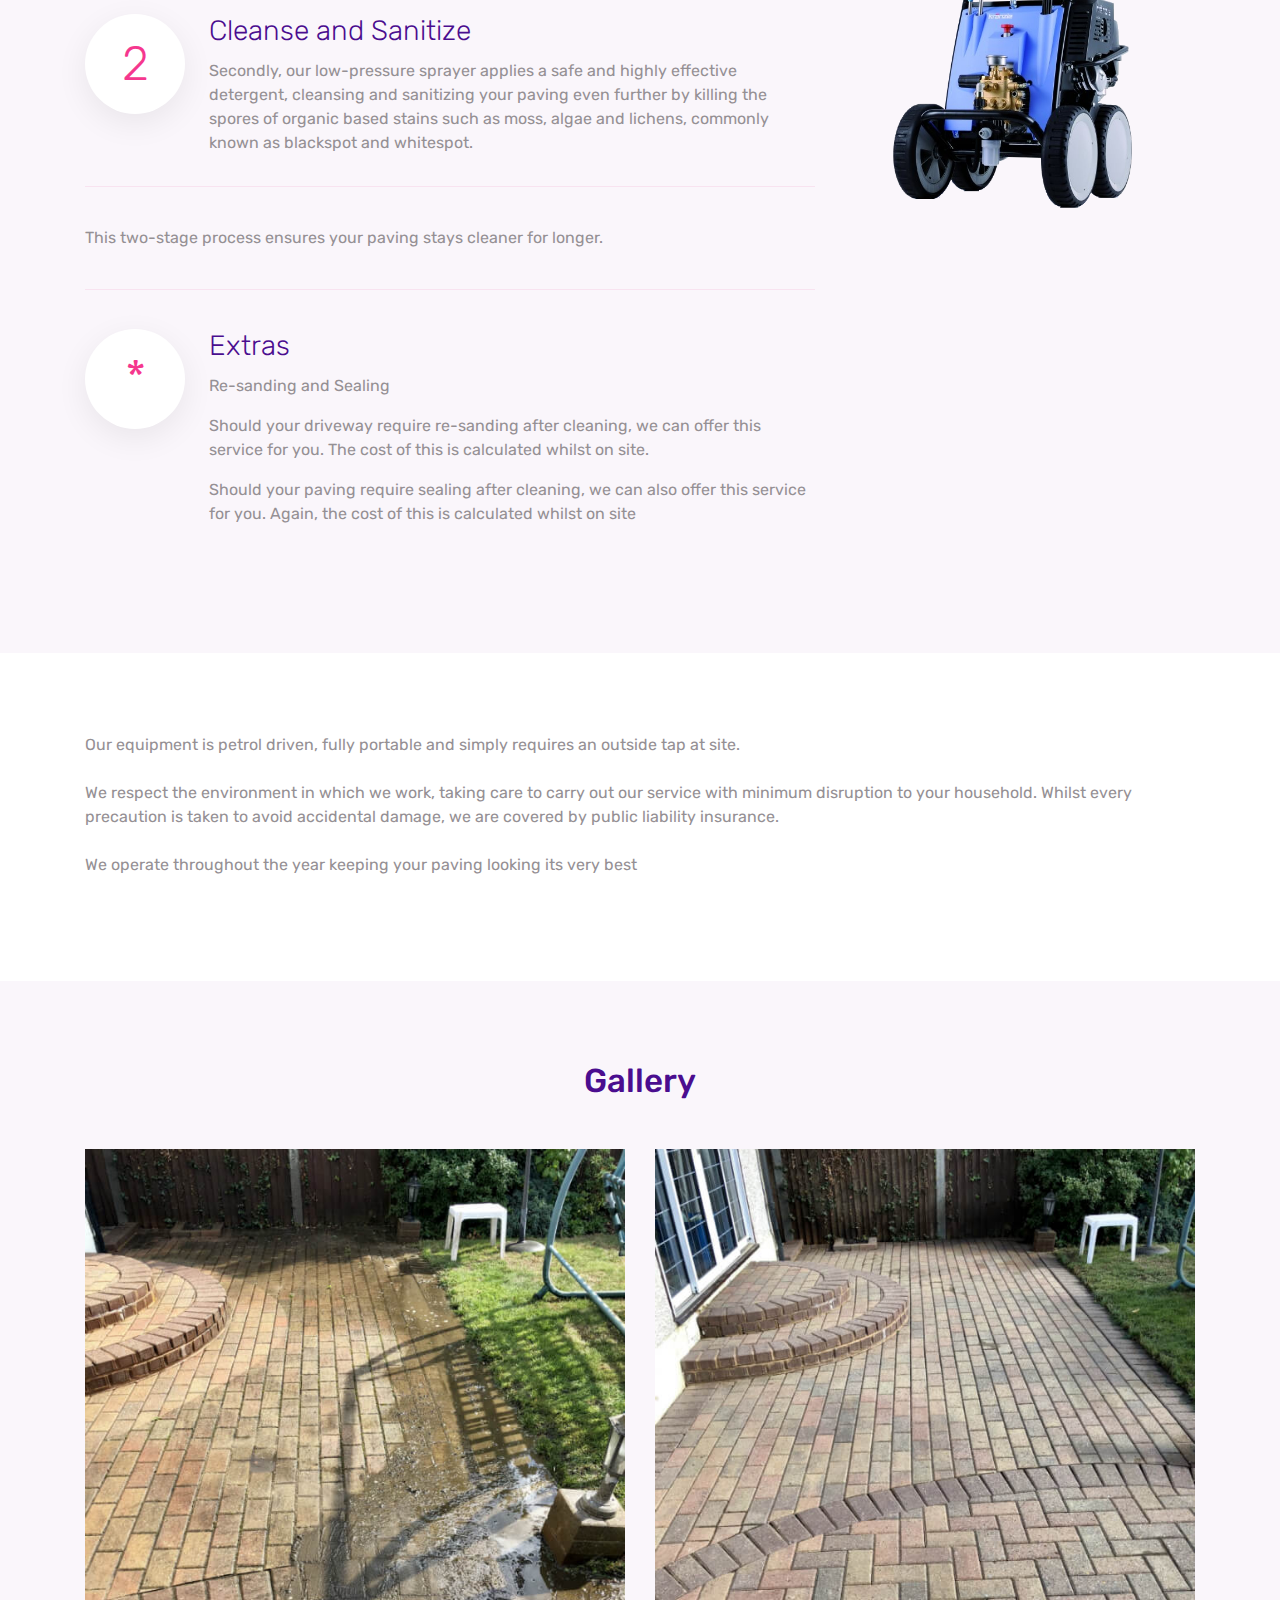
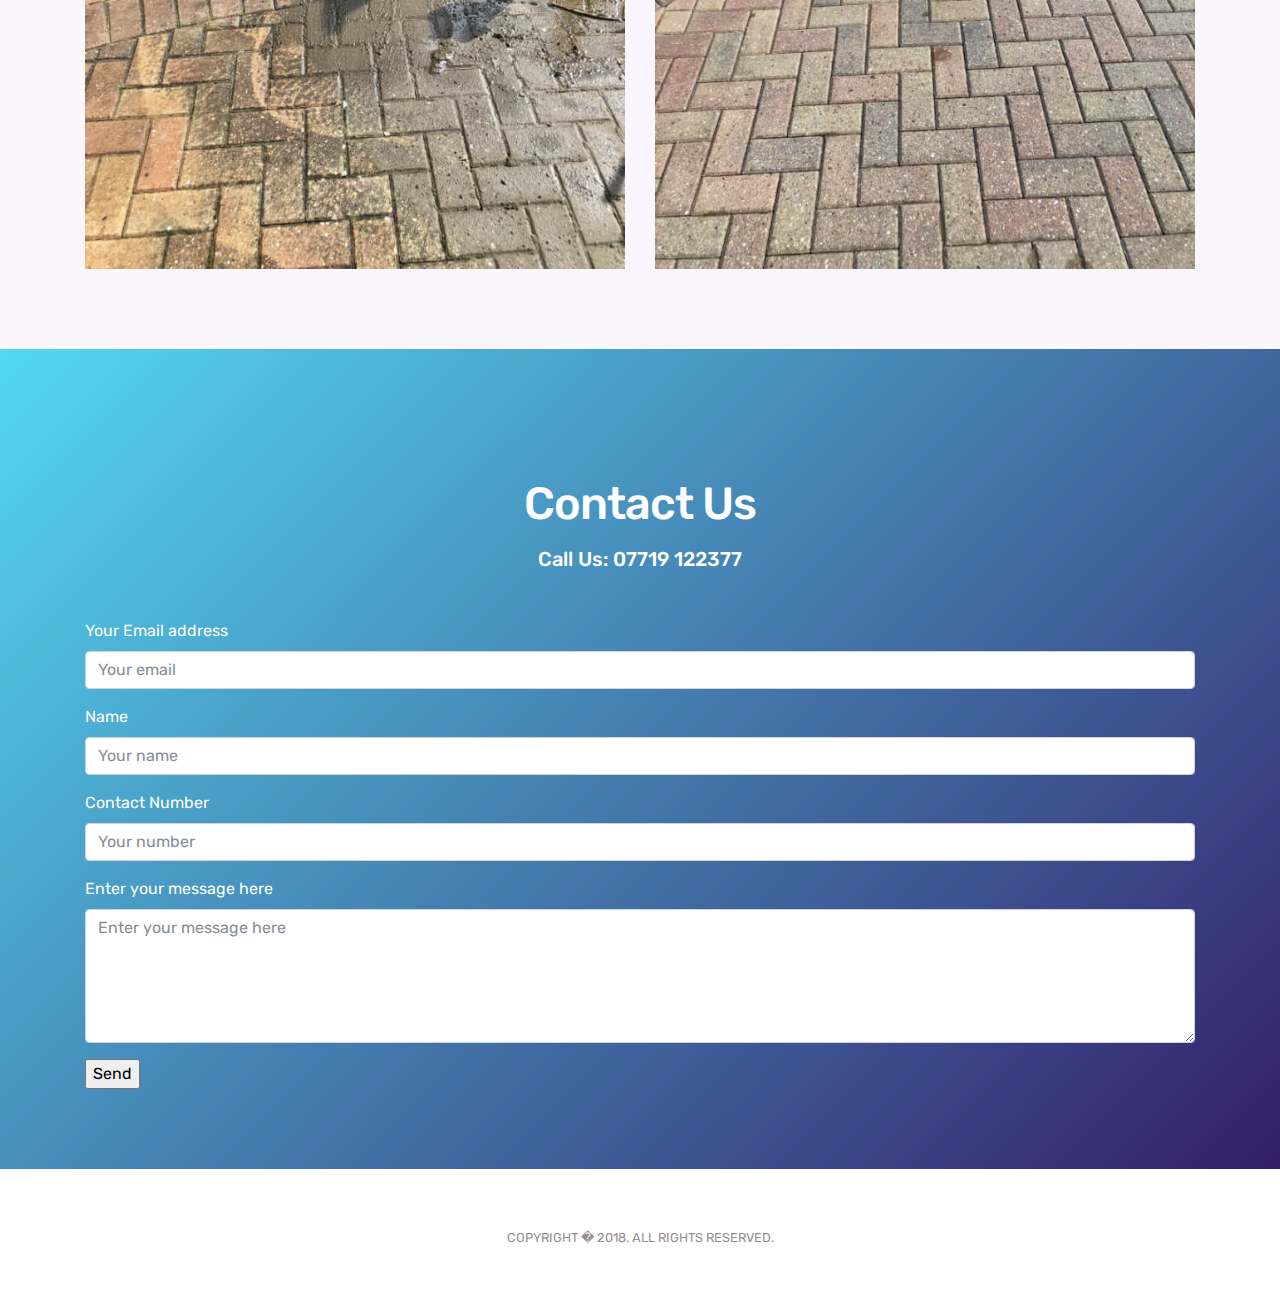
==== commit b465a095: "Update index.html" ====
--- a/index.html
+++ b/index.html
@@ -187,10 +187,10 @@
         </div>
         <div class="row">
             <div class="col-lg-6">
-                <img src="static/example_clean.png" alt="Example paving cleaning" class="img-fluid">
+                <img src="static/IMG_8912_3.jpg" alt="Example paving cleaning" class="img-fluid">
             </div>
             <div class="col-lg-6">
-                <img src="static/example_clean_2.png" alt="Example paving cleaning" class="img-fluid">
+                <img src="static/IMG_8915_4.jpg" alt="Example paving cleaning" class="img-fluid">
             </div>
         </div>
 
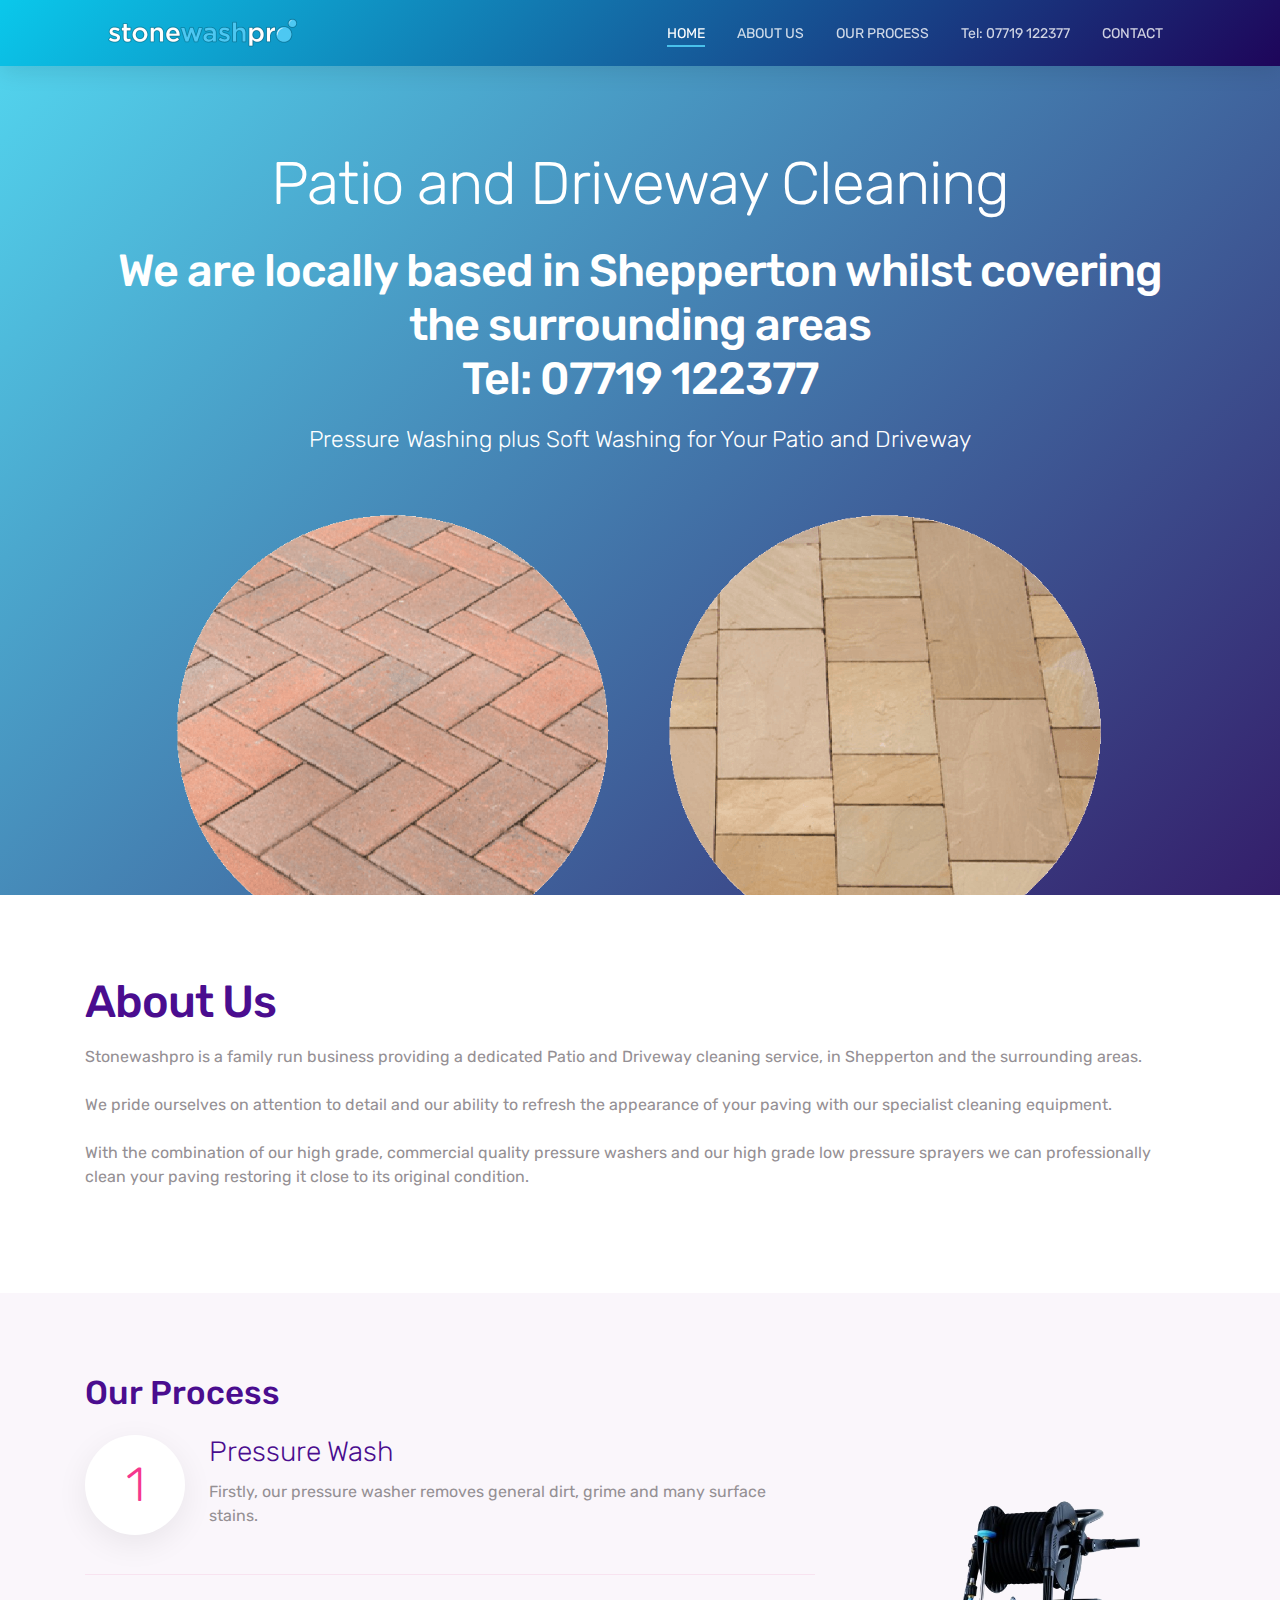
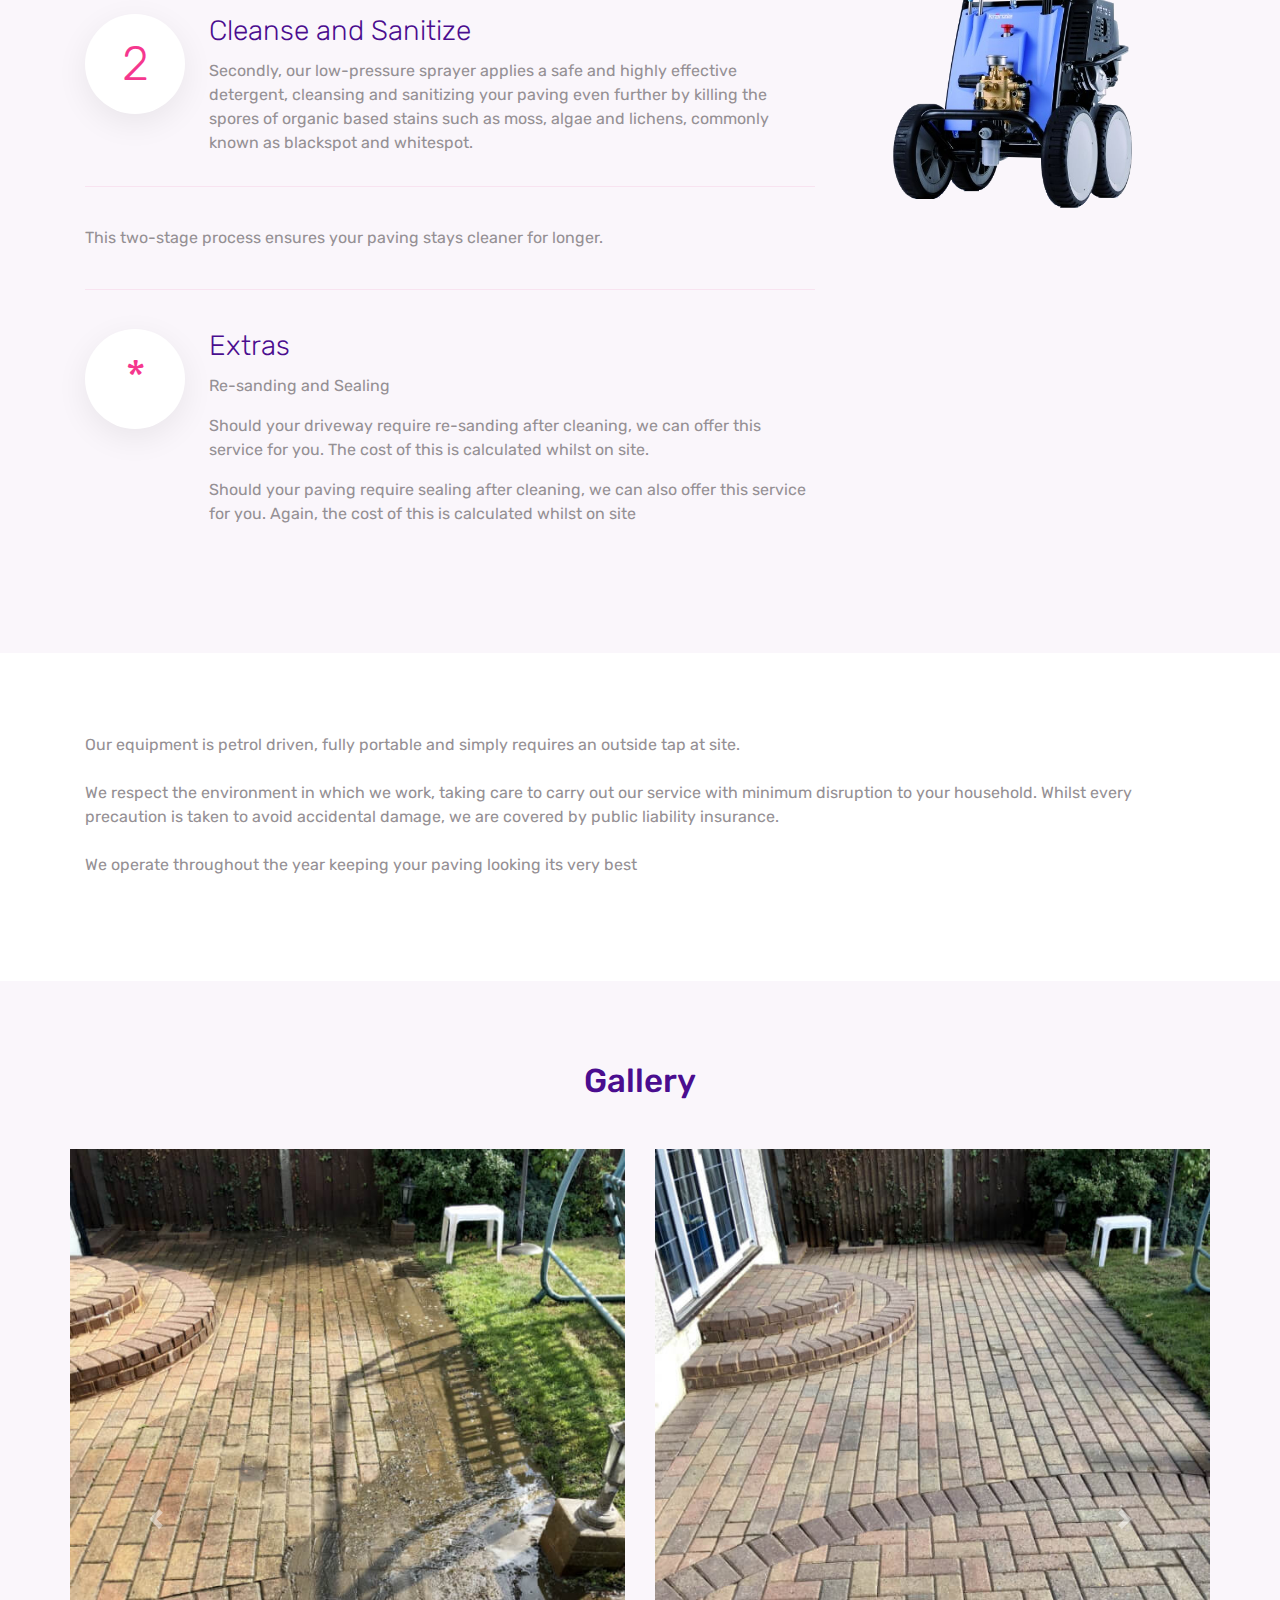
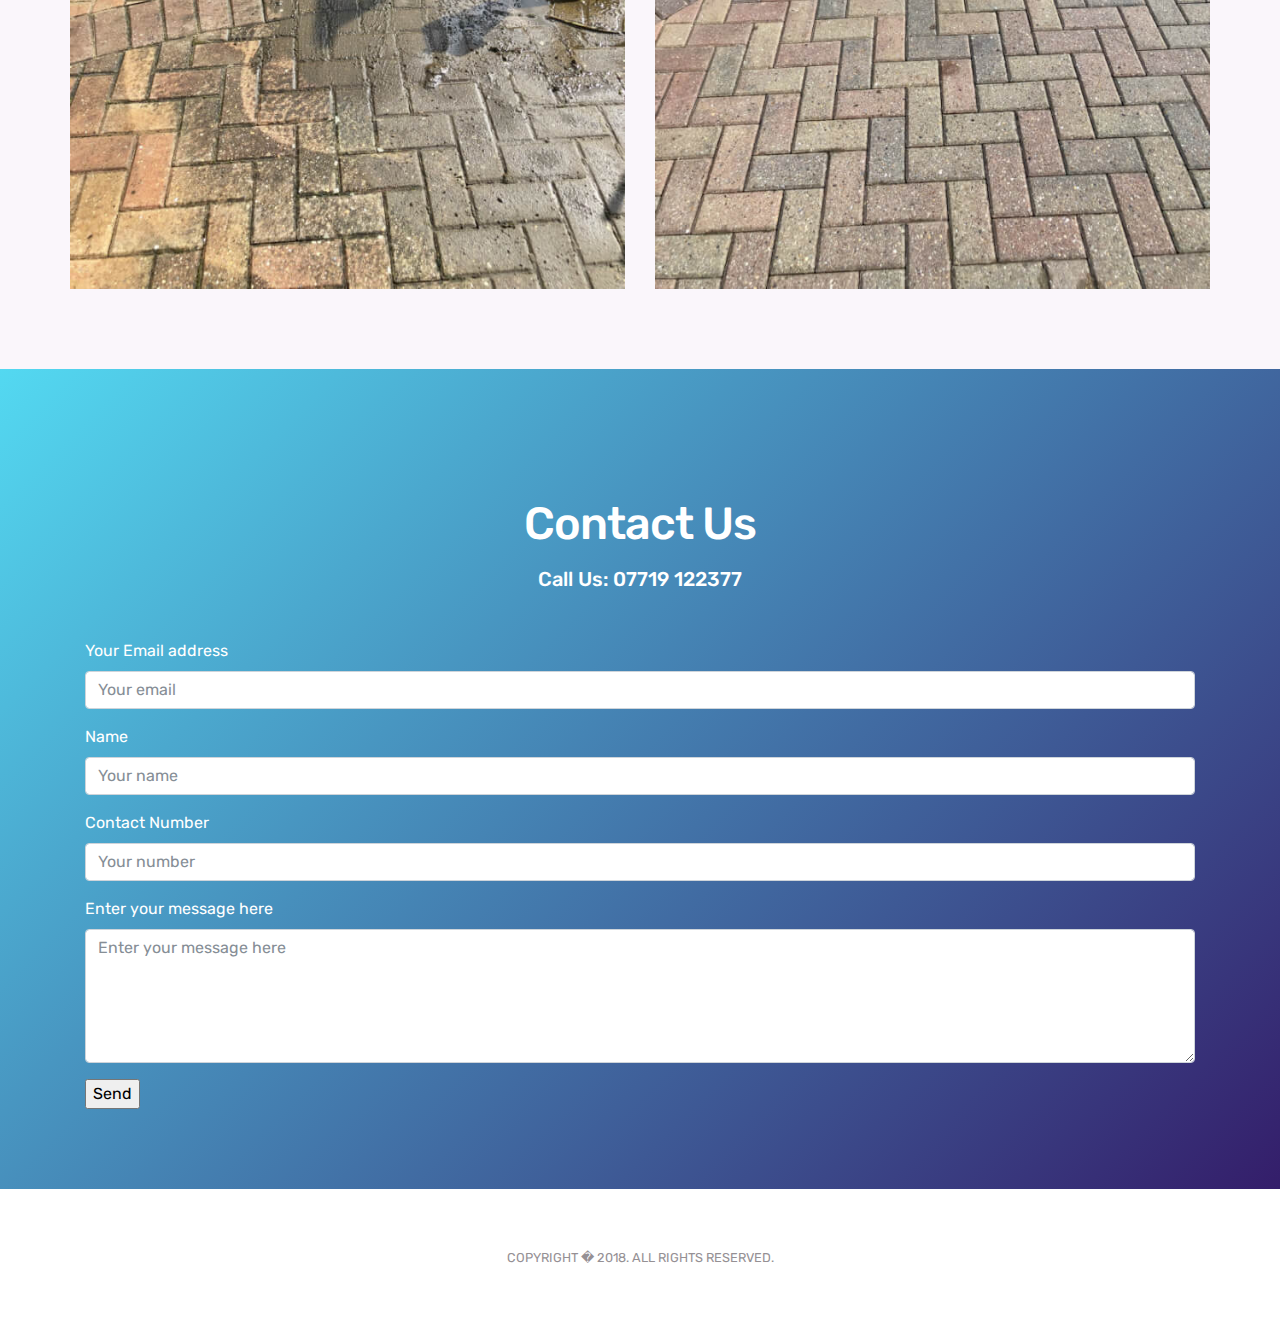
==== commit 0af29746: "Adding Carousel gallery" ====
--- a/index.html
+++ b/index.html
@@ -121,8 +121,8 @@
                             This two-stage process ensures your paving stays cleaner for longer.
                         </p>
                     </li>
-                    
-                    
+
+
                     <li class="media">
                         <div class="circle-icon mr-4">*</div>
                         <div class="media-body">
@@ -186,19 +186,40 @@
             </div>
         </div>
         <div class="row">
-            <div class="col-lg-6">
-                <img src="static/IMG_8912_3.jpg" alt="Example paving cleaning" class="img-fluid">
-            </div>
-            <div class="col-lg-6">
-                <img src="static/IMG_8915_4.jpg" alt="Example paving cleaning" class="img-fluid">
-            </div>
-        </div>
-
-
-
-    </div>
-
-</div>
+            <div id="galleryCarousel" class="carousel slide w-100" data-ride="carousel">
+                <div class="carousel-inner">
+                    <div class="carousel-item active">
+                        <div class="row">
+                            <div class="col-6">
+                                <img src="static/IMG_8912_3.jpg" alt="Example paving cleaning" class="img-fluid">
+                            </div>
+                            <div class="col-6">
+                                <img src="static/IMG_8915_4.jpg" alt="Example paving cleaning" class="img-fluid">
+                            </div>
+                        </div>
+                    </div>
+                    <div class="carousel-item">
+                        <div class="row">
+                            <div class="col-6">
+                                <img src="static/IMG_1_4.jpg" alt="Example paving cleaning" class="img-fluid">
+                            </div>
+                            <div class="col-6">
+                                <img src="static/IMG_1_5.jpg" alt="Example paving cleaning" class="img-fluid">
+                            </div>
+                        </div>
+                    </div>
+                </div>
+                <a class="carousel-control-prev" href="#galleryCarousel" role="button" data-slide="prev">
+                    <span class="carousel-control-prev-icon" aria-hidden="true"></span>
+                    <span class="sr-only">Previous</span>
+                </a>
+                <a class="carousel-control-next" href="#galleryCarousel" role="button" data-slide="next">
+                    <span class="carousel-control-next-icon" aria-hidden="true"></span>
+                    <span class="sr-only">Next</span>
+                </a>
+            </div>
+        </div>
+    </div>
 </div>
 <!-- // end .section -->
 
